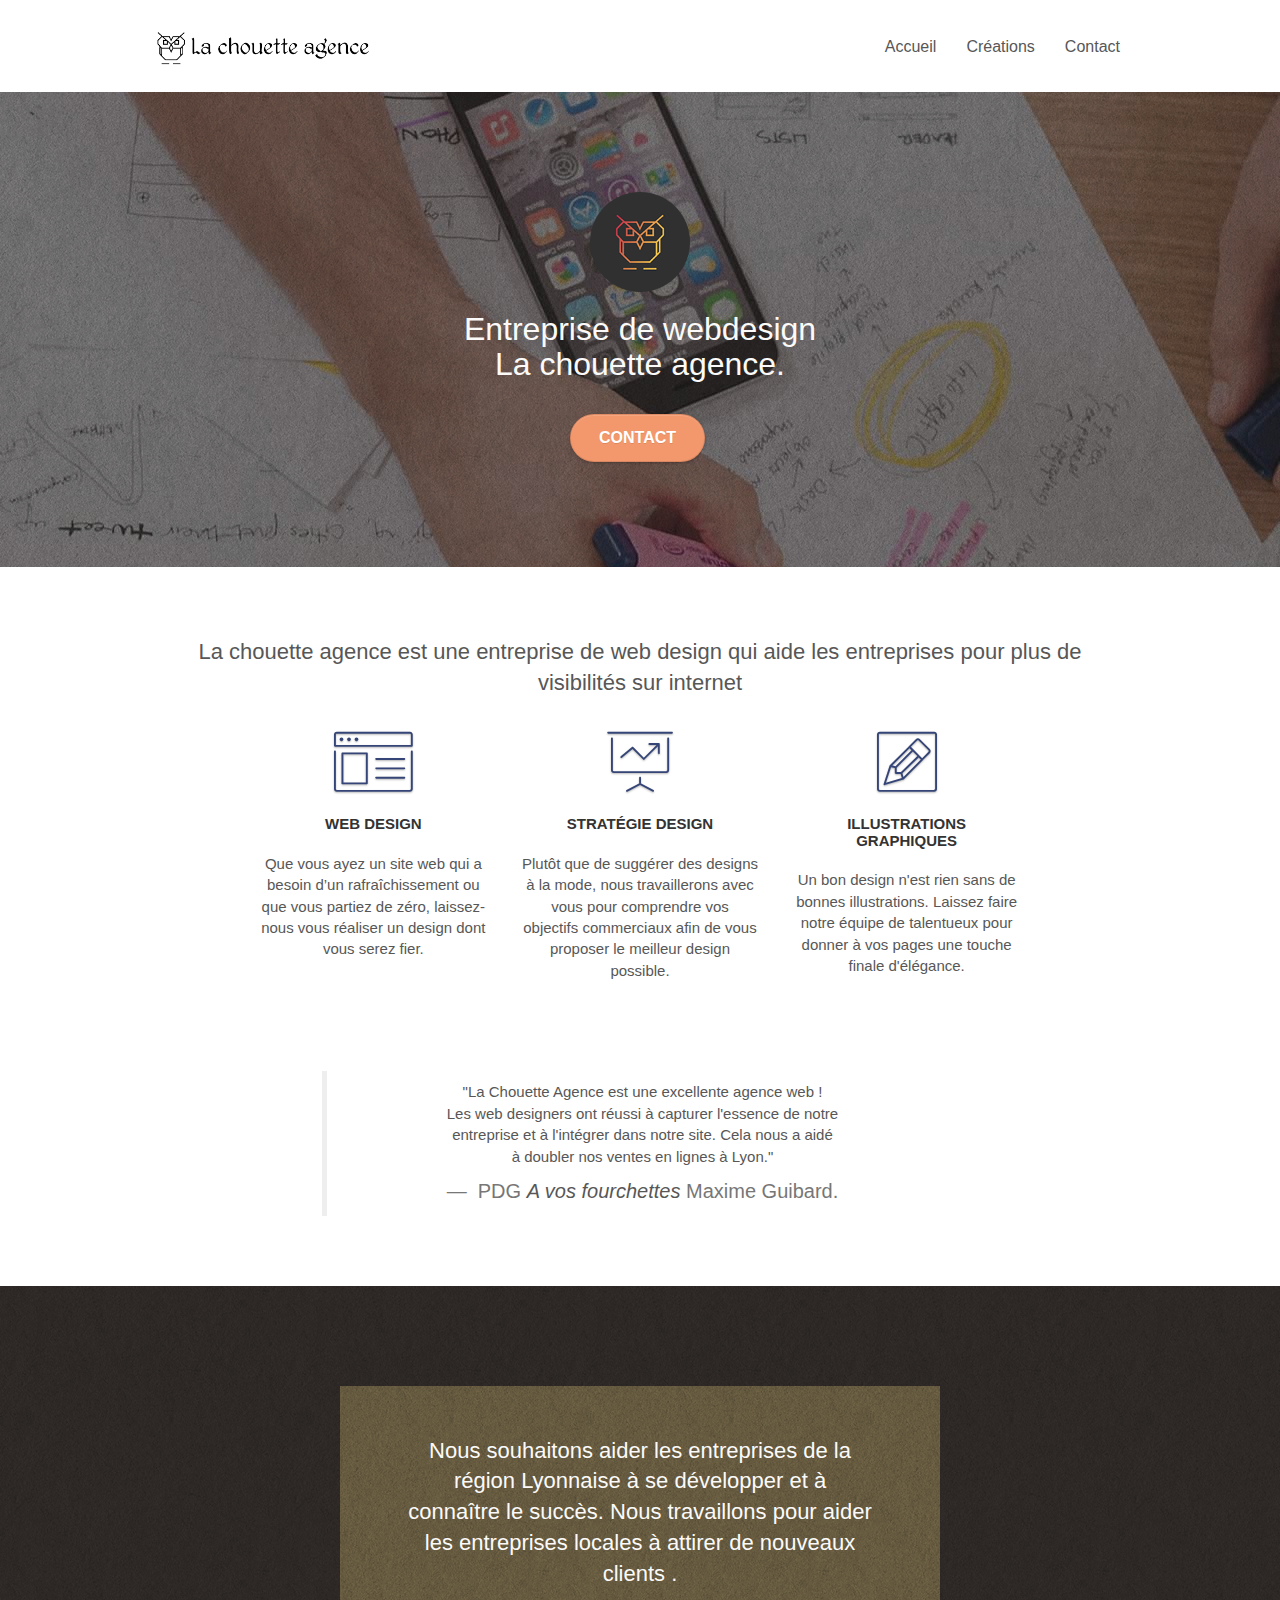
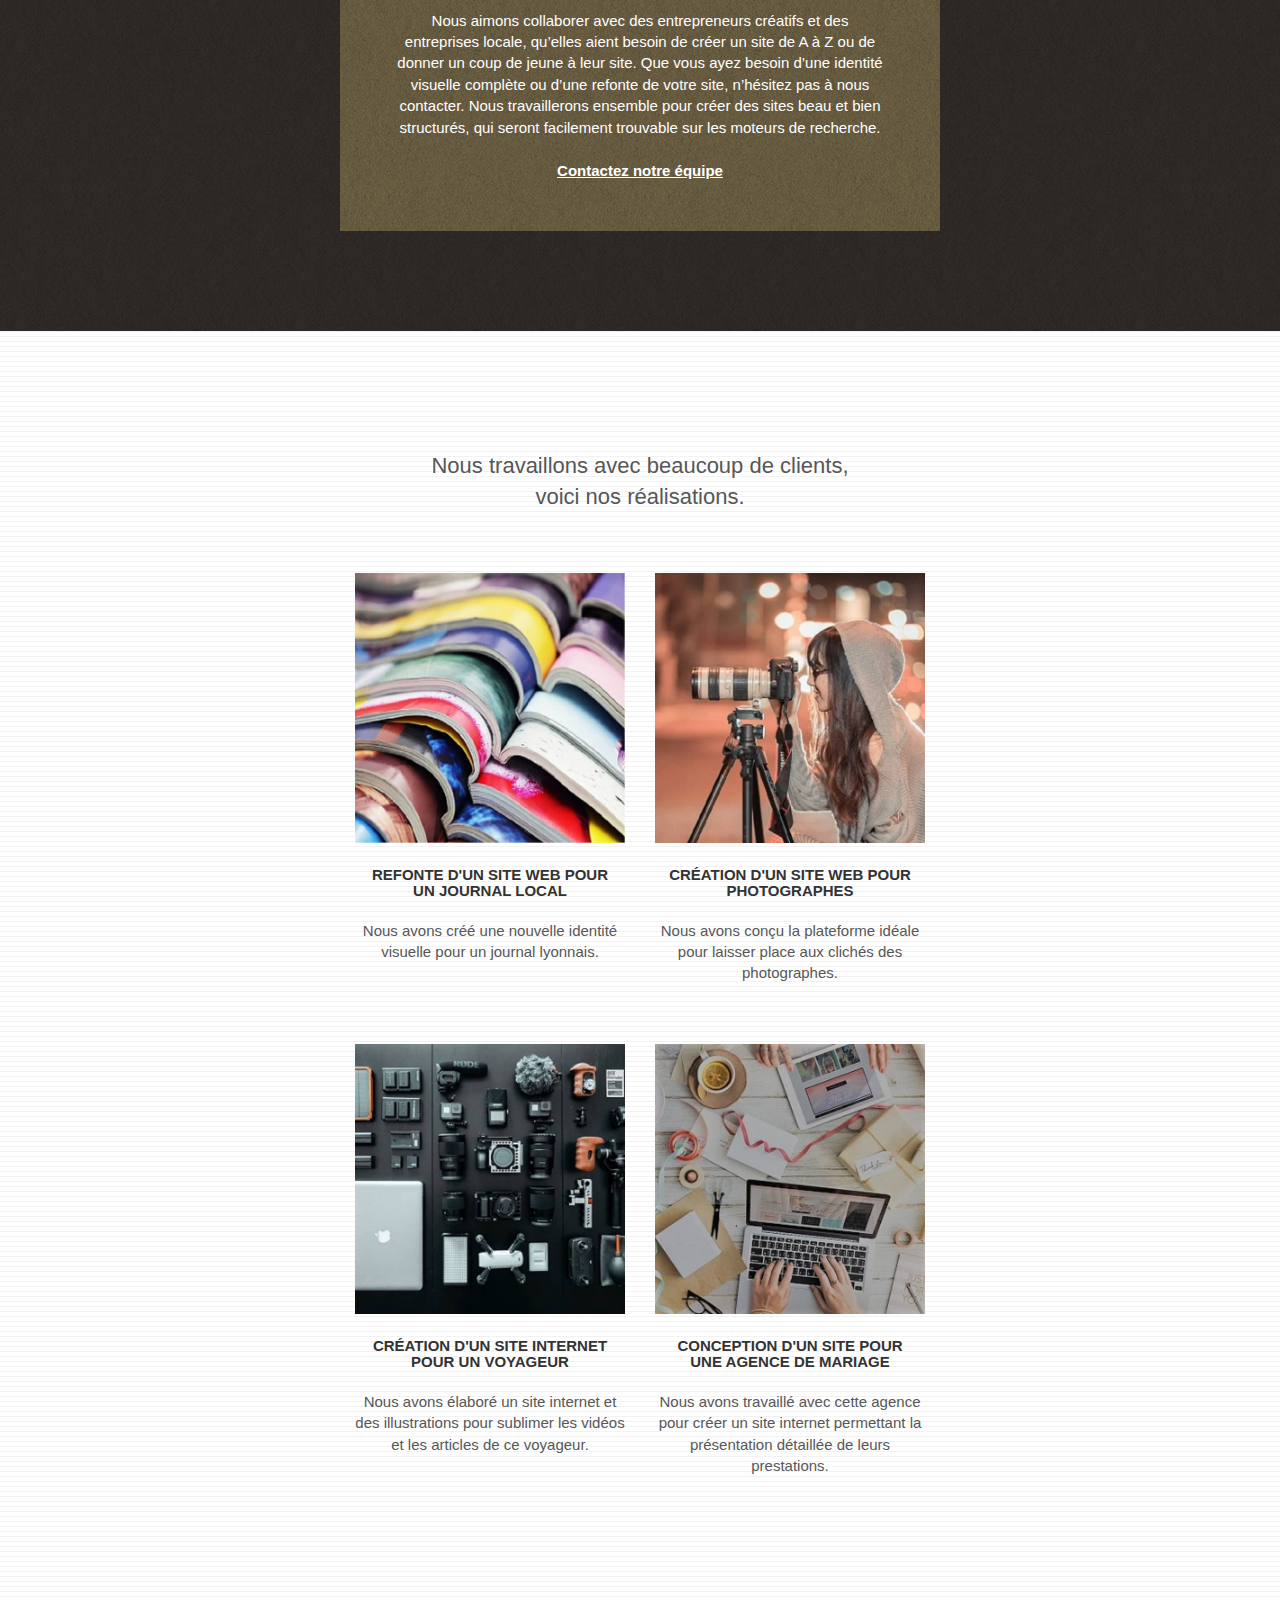
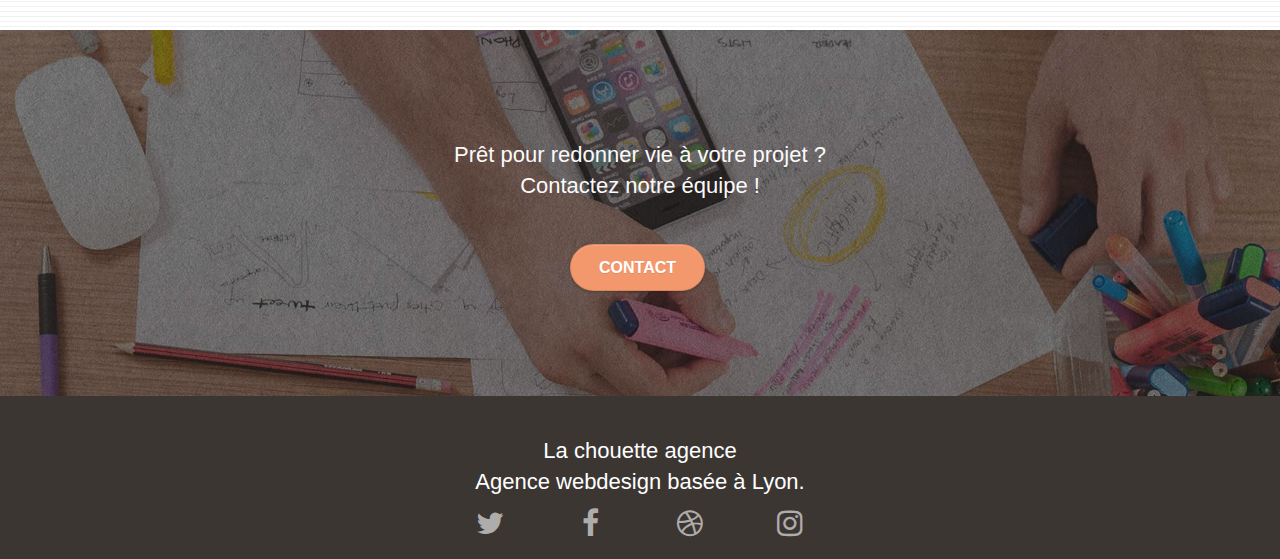
==== index.html @ 61e741a3 "mise en ligne" ====
<!doctype html>
<html lang="fr">
<head>
    <meta charset="utf-8">
    <meta name="keywords" content="entreprise webdesign lyon, webdesign lyon, graphisme site web, site internet illustartion, agence design lyon, agence design, chouette agence, chouette agence lyon, lyon illustration site internet, stratégie site internet">
    <meta name="description" content="Entreprise de webdesign la chouette agence à Lyon réalise des sites internet. l'agence web est spécialisé dans le webdesign pour créer des sites web qualitatifs">
    <meta name="viewport" content="width=device-width, initial-scale=1.0, viewport-fit=cover">
    <link rel="shortcut icon" type="image/png" href="favicon.jpg">
    
	
	<link rel="stylesheet" type="text/css" href="style.css">
	<link rel="stylesheet" type="text/css" href="./css/font-awesome.css">
	<link rel="stylesheet" type="text/css" href="./css/et-line.css">
	
    <title>La chouette agence webdesign à lyon</title>
 
</head>

<body>
<!-- Principal conteneur -->
<div class="page-container">
    
<!-- bloc-0 -->
<header class="bloc bgc-white l-bloc " id="bloc-0">
	<div class="container bloc-sm">

		<nav class="navbar row">
			<div class="navbar-header">
				<a class="navbar-brand" href="index.html"><img src="img/la-chouette-agence.png" alt="logo entreprise web design agence la chouette de Lyon" height="40" /></a>	  
			</div>

			<div role="navigation" class="collapse navbar-collapse navbar-1 special-dropdown-nav">
				<ul class="site-navigation nav navbar-nav">
					<li>
						<a href="index.html">Accueil</a>
					</li>
					<li>
						<a href="page1.html">Créations</a>
					</li>
					<li>
						<a href="page2.html">Contact</a>
					</li>
				</ul>
			</div>
		</nav>
	</div>
</header>
<!-- bloc-0 END -->

<!-- bloc-1-presentation -->
<section class="bloc bgc-dark-slate-blue bg-banniere d-bloc bg-t-edge bloc-bg-texture texture-paper b-parallax" id="bloc-1-hero">
	<div class="container bloc-lg">
		<div class="row tight-width-whitespace">
			<div class="col-sm-12">
				<img src="img/logo.png" class="center-block image-resize-mode" width="100" alt="logo de La chouette agence de webdesign à lyon" />
				<h1 class="text-center hero-bloc-text tc-white">
					Entreprise de webdesign<br />
					La chouette agence.
				</h1>
				<div class="text-center">
					<a href="page2.html" class="btn btn-lg btn-clean btn-rd cta-hero btn-atomic-tangerine" id="cta-hero">Contact</a>
				</div>
			</div>
		</div>
	</div>
</section>
<!-- bloc-1-presentation END -->

<!-- bloc-2-services -->
<article class="bloc bgc-white l-bloc" id="bloc-2-services">
	<div class="container bloc-md">
		<div class="row">
			<div class="col-sm-12 text-center">
				<h2>La chouette agence est une entreprise de web design qui aide les entreprises pour plus de visibilités sur internet</h2>
			</div>
		</div>
		<div class="row voffset-lg med-width-whitespace">
			<div class="col-sm-4">
				<div class="text-center">
					<span class="et-icon-browser sm-shadow icon-dark-slate-blue icons icon-lg"></span>
				</div>
				<h3 class="mg-md text-center">
					Web design
				</h3>
				<p class="text-center taille_p">
					Que vous ayez un <strong>site web</strong> qui a besoin d&rsquo;un rafraîchissement ou que vous partiez de zéro, laissez-nous vous réaliser un <strong>design</strong> dont vous serez fier.
				</p>
			</div>
			<div class="col-sm-4">
				<div class="text-center">
					<span class="et-icon-presentation sm-shadow icon-dark-slate-blue icons icon-lg"></span>
				</div>
				<h3 class="mg-md text-center">
					Stratégie design
				</h3>
				<p class="text-center taille_p">
					Plutôt que de suggérer des designs à la mode, nous travaillerons avec vous pour comprendre vos <strong>objectifs commerciaux</strong> afin de vous proposer le meilleur <strong>design</strong> possible.<br>
				</p>
			</div>
			<div class="col-sm-4">
				<div class="text-center">
					<span class="et-icon-edit sm-shadow icon-dark-slate-blue icons icon-lg"></span>
				</div>
				<h3 class="mg-md text-center">
					Illustrations graphiques
				</h3>
				<p class="text-center taille_p">
					Un bon design n'est rien sans de bonnes <strong>illustrations</strong>. Laissez faire notre équipe de <strong>talentueux</strong> pour donner à vos pages une touche finale d'élégance.
				</p>
			</div>
		</div>
		<div class="row voffset-lg voffset">
			<div class="col-xs-12 col-md-8 col-md-offset-2 text-center">
				<blockquote>
					<p class="taille_p">"La Chouette Agence est une excellente agence web !<br />
						Les web designers ont réussi à capturer l'essence de notre<br />
						entreprise et à l'intégrer dans notre site. Cela nous a aidé<br />
						à doubler nos ventes en lignes à Lyon."
					</p>
					<footer>
						PDG <cite><a href="https://leneuviemeart.com/fr/ " target="_blank" class="btn_rea">A vos fourchettes</a></cite> Maxime Guibard.
					</footer>
				</blockquote>
			</div>
		</div>
	</div>
</article>
<!-- bloc-2-services END -->

<!-- bloc-3-what-i-do -->
<article class="bloc tc-white bgc-atomic-tangerine bg-presentation d-bloc bloc-bg-texture texture-paper b-parallax" id="bloc-3-what-i-do">
	<div class="container bloc-lg">
		<div class="row tight-width-whitespace black-background">
			<div class="col-sm-12">
				<h2 class="mg-md text-center tc-white">
					Nous souhaitons aider les <strong>entreprises de la région Lyonnaise</strong> à se développer et à connaître le succès. Nous travaillons pour aider les entreprises locales à attirer de nouveaux clients .
				</h2>
				<p class="text-center white taille_p">
					Nous aimons collaborer avec des entrepreneurs créatifs et des <strong>entreprises locale</strong>, qu’elles aient besoin de créer un site de A à Z ou de donner un coup de jeune à leur site. Que vous ayez besoin d’une identité visuelle complète ou d’une refonte de votre site, n’hésitez pas à nous contacter. Nous travaillerons ensemble pour créer des sites beau et bien structurés, qui seront facilement trouvable sur les moteurs de recherche. <br><br>
					<a class="ltc-white bold-link" href="page2.html">Contactez notre équipe</a>
				</p>
			</div>
		</div>
	</div>
</article>
<!-- bloc-3-what-i-do END -->

<!-- bloc-4-portfolio -->
<article class="bloc bgc-white bg-lines-h2-bg bg-repeat l-bloc" id="bloc-4-portfolio">
	<div class="container bloc-lg">
		<div class="row">
			<div class="col-sm-12 text-center">
				<h2>
					Nous travaillons avec beaucoup de clients,<br />
					voici nos réalisations.
				</h2>
			</div>
		</div>
		<div class="row tight-width-whitespace portfolio-row">
			<div class="col-sm-6">
				<a href="https://www.lyonmag.com" alt="lien vers le site internet lyonmag une de nos réalisations" target="_blank">
					<img src="img/1.jpg" alt="illustration Refonte du design site web pour un journal local de lyon" class="img-responsive portfolio-thumb" />
				</a>
				<h3 class="mg-md text-center">
					Refonte d'un site web pour un journal local
				</h3>
				<p class="text-center taille_p">
					Nous avons créé une nouvelle identité visuelle pour un journal lyonnais.
				</p>
			</div>
			<div class="col-sm-6">
				<a href="https://www.poltred.fr/agence-photographes-lyon" alt="lien vers le site internet poltred une de nos réalisations" target="_blank">
					<img src="img/2.jpg" alt="illustration de la Création d'un site web pour photographes de lyon" class="img-responsive portfolio-thumb" />
				</a>
				<h3 class="mg-md text-center">
					Création d'un site web pour photographes
				</h3>
				<p class="text-center taille_p">
					Nous avons conçu la plateforme idéale pour laisser place aux clichés des photographes.
				</p>
			</div>
		</div>
		<div class="row tight-width-whitespace portfolio-row">
			<div class="col-sm-6">
				<a href="https://www.leslovetrotteurs.com/category/voyage/france/" alt="lien vers le site internet leslovetrotteurs une de nos réalisations" target="_blank">
					<img src="img/3.jpg" alt="illustration création d'un site web pour voyageur de lyon" class="img-responsive portfolio-thumb" />
				</a>
				
				<h3 class="mg-md text-center">
					Création d'un site internet pour un voyageur
				</h3>
				<p class="text-center taille_p">
					Nous avons élaboré un site internet et des illustrations pour sublimer les vidéos et les articles de ce voyageur.
				</p>
			</div>
			<div class="col-sm-6">
				<a href="https://www.monjolijour.com" alt="lien vers le site internet monjolijour une de nos réalisations" target="_blank">
					<img src="img/4.jpg" alt="illustration de graphisme d'un site web pour une agence de mariage de lyon" class="img-responsive portfolio-thumb" />
				</a>
				<h3 class="mg-md text-center">
					Conception d'un site pour une agence de mariage
				</h3>
				<p class="text-center taille_p">
					Nous avons travaillé avec cette agence pour créer un site internet permettant la présentation détaillée de leurs prestations.
				</p>
			</div>
		</div>
	</div>
</article>
<!-- bloc-4-portfolio END -->

<!-- bloc-5-cta -->
<aside class="bloc bgc-dark-slate-blue bg-banniere d-bloc bloc-bg-texture texture-paper" id="bloc-5-cta">
	<div class="container bloc-lg">
		<div class="row">
			<div class="col-sm-12 text-center">
				<h2 class="mg-md text-center tc-white">
				Prêt pour redonner vie à votre projet ?<br>Contactez notre équipe !
				</h2>
			</div>
			<div class="col-sm-12 text-center">
				<a href="page2.html" class="btn btn-atomic-tangerine btn-clean btn-rd btn-lg cta-hero">Contact</a>
			</div>
		</div>
	</div>
</aside>
<!-- bloc-5-cta END -->

<!-- Footer - bloc-8 -->
<footer class="bloc bgc-atomic-tangerine d-bloc" id="bloc-8">
	<div class="container bloc-sm">
		<div class="row">
			<div class="col-sm-12">
				<h2 class="text-center white">
					La chouette agence<br />
					Agence webdesign basée à Lyon.
				</h2>
				<div class="row row-no-gutters social">
					<div class="col-sm-3">
						<div class="text-center">
							<a class="social" href="index.html" title="twitter"><span class="fa fa-twitter icon-md" ></span></a>
						</div>
					</div>
					<div class="col-sm-3">
						<div class="text-center">
							<a class="social" href="index.html" title="facebook"><span class="fa fa-facebook icon-md"></span></a>
						</div>
					</div>
					<div class="col-sm-3">
						<div class="text-center">
							<a class="social" href="index.html" title="dribbble"><span class="fa fa-dribbble icon-md"></span></a>
						</div>
					</div>
					<div class="col-sm-3">
						<div class="text-center">
							<a class="social" href="index.html" title="instagram"><span class="fa fa-instagram icon-md"></span></a>
						</div>
					</div>
					
				</div>
				
			</div>
		</div>
	</div>
</footer>
<!-- Footer - bloc-8 END -->
</div>
<!-- Principal conteneur END -->

</body>

</html>
---- style.css ----
body {
    font-family: "Helvetica Neue", Helvetica, Arial, sans-serif;
    font-size: 14px;
    line-height: 1.42857143;
    color: #333;
    margin: 0;
    padding: 0;
    background: #FFF;
    overflow-x: hidden;
    -webkit-font-smoothing: antialiased;
    -moz-osx-font-smoothing: grayscale;     
}

* {
    -webkit-box-sizing: border-box;
    -moz-box-sizing: border-box;
    box-sizing: border-box
}

article, aside, details, figcaption, figure, footer, header, hgroup, main, menu, nav, section, summary {
    display: block
}

b, strong {
    font-weight: 700
}
h1 {
    margin: .67em 0;
    font-size: 2em
}
.h1, .h2, .h3, .h4, .h5, .h6, h1, h2, h3, h4, h5, h6 {
    font-family: inherit;
    font-weight: 500;
    line-height: 1.1;
    color: inherit
}
.h1, .h2, .h3, h1, h2, h3 {
    margin-top: 20px;
    margin-bottom: 10px
}
.h1, h1 {
    font-size: 36px
}

.h2, h2 {
    font-size: 32px
}

.h3, h3 {
    font-size: 28px
}

.h4, h4 {
    font-size: 18px
}

.h5, h5 {
    font-size: 14px
}

.h6, h6 {
    font-size: 12px
}

p {
    font-size:50;
    margin: 0 0 10px
}
.taille_p{
    font-size: 15px;
}

strong{
    font-weight: normal;
}

.text-center {
    text-align: center
}

ol, ul {
    margin-top: 0;
    margin-bottom: 10px
}

blockquote {
    padding: 10px 20px;
    margin: 0 0 20px;
    font-size: 25px;
    border-left: 5px solid #eee
}

blockquote .small, blockquote footer, blockquote small {
    display: block;
    font-size: 80%;
    line-height: 1.42857143;
    color: #777
}

blockquote .small:before, blockquote footer:before, blockquote small:before {
    content: '\2014 \00A0'
}

.container {
    padding-right: 15px;
    padding-left: 15px;
    margin-right: auto;
    margin-left: auto
}

.row {
    margin-right: -15px;
    margin-left: -15px
}
.row {
    margin-right: -15px;
    margin-left: -15px
}

.col-lg-1, .col-lg-10, .col-lg-11, .col-lg-12, .col-lg-2, .col-lg-3, .col-lg-4, .col-lg-5, .col-lg-6, .col-lg-7, .col-lg-8, .col-lg-9, .col-md-1, .col-md-10, .col-md-11, .col-md-12, .col-md-2, .col-md-3, .col-md-4, .col-md-5, .col-md-6, .col-md-7, .col-md-8, .col-md-9, .col-sm-1, .col-sm-10, .col-sm-11, .col-sm-12, .col-sm-2, .col-sm-3, .col-sm-4, .col-sm-5, .col-sm-6, .col-sm-7, .col-sm-8, .col-sm-9, .col-xs-1, .col-xs-10, .col-xs-11, .col-xs-12, .col-xs-2, .col-xs-3, .col-xs-4, .col-xs-5, .col-xs-6, .col-xs-7, .col-xs-8, .col-xs-9 {
    position: relative;
    min-height: 1px;
    padding-right: 15px;
    padding-left: 15px
}

.col-xs-1, .col-xs-10, .col-xs-11, .col-xs-12, .col-xs-2, .col-xs-3, .col-xs-4, .col-xs-5, .col-xs-6, .col-xs-7, .col-xs-8, .col-xs-9 {
    float: left
}

.col-xs-12 {
    width: 100%
}

.col-lg-1, .col-lg-10, .col-lg-11, .col-lg-12, .col-lg-2, .col-lg-3, .col-lg-4, .col-lg-5, .col-lg-6, .col-lg-7, .col-lg-8, .col-lg-9, .col-md-1, .col-md-10, .col-md-11, .col-md-12, .col-md-2, .col-md-3, .col-md-4, .col-md-5, .col-md-6, .col-md-7, .col-md-8, .col-md-9, .col-sm-1, .col-sm-10, .col-sm-11, .col-sm-12, .col-sm-2, .col-sm-3, .col-sm-4, .col-sm-5, .col-sm-6, .col-sm-7, .col-sm-8, .col-sm-9, .col-xs-1, .col-xs-10, .col-xs-11, .col-xs-12, .col-xs-2, .col-xs-3, .col-xs-4, .col-xs-5, .col-xs-6, .col-xs-7, .col-xs-8, .col-xs-9 {
    position: relative;
    min-height: 1px;
    padding-right: 15px;
    padding-left: 15px
}

.col-xs-1, .col-xs-10, .col-xs-11, .col-xs-12, .col-xs-2, .col-xs-3, .col-xs-4, .col-xs-5, .col-xs-6, .col-xs-7, .col-xs-8, .col-xs-9 {
    float: left
}

.col-xs-12 {
    width: 100%
}

a {
    color: #337ab7;
    text-decoration: none;
    background-color: transparent
}

a,
button {
    transition: all .3s ease-in-out;
    outline: none!important;
}

a:focus, a:hover {
    color: #23527c;
    text-decoration: underline
}

a:hover {
    text-decoration: none;
    cursor: pointer;
}

a:active, a:hover {
    outline: 0
}

:after, :before {
    -webkit-box-sizing: border-box;
    -moz-box-sizing: border-box;
    box-sizing: border-box
}

.btn {
    display: inline-block;
    padding: 6px 12px;
    margin-bottom: 0;
    font-size: 14px;
    font-weight: 400;
    line-height: 1.42857143;
    text-align: center;
    white-space: nowrap;
    vertical-align: middle;
    -ms-touch-action: manipulation;
    touch-action: manipulation;
    cursor: pointer;
    -webkit-user-select: none;
    -moz-user-select: none;
    -ms-user-select: none;
    user-select: none;
    background-image: none;
    border: 1px solid transparent;
    border-radius: 4px
}

.btn-group-lg>.btn, .btn-lg {
    padding: 10px 16px;
    font-size: 18px;
    line-height: 1.3333333;
    border-radius: 6px
}

.btn-group-vertical>.btn-group:after, .btn-group-vertical>.btn-group:before, .btn-toolbar:after, .btn-toolbar:before, .clearfix:after, .clearfix:before, .container-fluid:after, .container-fluid:before, .container:after, .container:before, .dl-horizontal dd:after, .dl-horizontal dd:before, .form-horizontal .form-group:after, .form-horizontal .form-group:before, .modal-footer:after, .modal-footer:before, .nav:after, .nav:before, .navbar-collapse:after, .navbar-collapse:before, .navbar-header:after, .navbar-header:before, .navbar:after, .navbar:before, .pager:after, .pager:before, .panel-body:after, .panel-body:before, .row:after, .row:before {
    display: table;
    content: " "
}

.btn-group-vertical>.btn-group:after, .btn-toolbar:after, .clearfix:after, .container-fluid:after, .container:after, .dl-horizontal dd:after, .form-horizontal .form-group:after, .modal-footer:after, .nav:after, .navbar-collapse:after, .navbar-header:after, .navbar:after, .pager:after, .panel-body:after, .row:after {
    clear: both
}

.btn_rea:hover{
    text-decoration: none;
    cursor: pointer;
    transition: all .3s ease-in-out;
    background: rgba(201, 195, 191, 0.9);
}

.collapse {
    display:initial;
}

.nav {
    padding-left: 0;
    margin-bottom: 0;
    list-style: none
}

.nav>li {
    position: relative;
    display: block;
    font-size: 16px;
}

.nav>li>a {
    position: relative;
    display: block;
    padding: 10px 15px
}

.nav > li a:hover,
.nav > li a:focus {
    background: transparent;
}

.navbar {
    position: relative;
    min-height: 50px;
    margin-bottom: 20px;
    border: 1px solid transparent;
    margin-bottom: 0;
    z-index: 1;
}

.navbar-nav {
    margin: 7.5px -15px
}

.navbar .nav {
    padding-top: 2px;
    margin-right: -16px;
    float: right;
    z-index: 1;
}

.navbar-nav>li>a {
    padding-top: 10px;
    padding-bottom: 10px;
    line-height: 20px
}

.navbar-collapse {
    padding-right: 15px;
    padding-left: 15px;
    overflow-x: visible;
    -webkit-overflow-scrolling: touch;
    border-top: 1px solid transparent;
    -webkit-box-shadow: inset 0 1px 0 rgba(255, 255, 255, .1);
    box-shadow: inset 0 1px 0 rgba(255, 255, 255, .1)
}

.navbar-brand {
    float: left;
    height: 50px;
    padding: 15px 15px;
    font-size: 18px;
    line-height: 20px;
    
    padding: 3px 15px;
    font-size: 25px;
    font-weight: normal;
    font-weight: 600;
    line-height: 44px;
}

.navbar-brand:focus, .navbar-brand:hover {
    text-decoration: none
}

.navbar-brand>img {
    display: block
}

.navbar-brand img {
    max-height: 200px;
    margin: 0 5px 0 0;
    display: inline;
}

.navbar-brand img[src$=png] {
    min-width: 100px;
}

.nav-center .navbar-brand img {
    margin: 0;
}

.navbar-nav .open .dropdown-menu > li > a {
    text-align: inherit;
}

.navbar-toggle {
    margin: 10px 10px 0 0;
    border: 0px;
}

.navbar-toggle:hover {
    background: transparent!important;
}

.navbar-toggle .icon-bar {
    background-color: rgba(0, 0, 0, .5);
    width: 26px;
}

.nav-invert .navbar .nav {
    float: left;
}

.nav-invert .navbar-header,
.nav-invert .navbar-brand {
    float: right;
    position: relative;
    z-index: 2;
}

img {
    border: 0;
    vertical-align: middle
}

.carousel-inner>.item>a>img, .carousel-inner>.item>img, .img-responsive, .thumbnail a>img, .thumbnail>img {
    display: block;
    max-width: 100%;
    height: auto
}

.center-block {
    display: block;
    margin-right: auto;
    margin-left: auto
}

.bloc {
    width: 100%;
    clear: both;
    background: 50% 50% no-repeat;
    padding: 0 50px;
    -webkit-background-size: cover;
    -moz-background-size: cover;
    -o-background-size: cover;
    background-size: cover;
    position: relative;
}

.bloc .container {
    padding-left: 0;
    padding-right: 0;
}

.bloc-lg {
    padding: 100px 50px;
}

.bloc-md {
    padding: 50px;
}

.bloc-sm {
    padding: 20px 50px;
}

.bg-center,
.bg-l-edge,
.bg-r-edge,
.bg-t-edge,
.bg-b-edge,
.bg-tl-edge,
.bg-bl-edge,
.bg-tr-edge,
.bg-br-edge,
.bg-repeat {
    -webkit-background-size: auto!important;
    -moz-background-size: auto!important;
    -o-background-size: auto!important;
    background-size: auto!important;
}

.bg-repeat {
    background: repeat;
}

.bg-t-edge {
    background: top no-repeat;
}

.bloc-bg-texture::before {
    content: "";
    background-size: 2px 2px;
    position: absolute;
    top: 0;
    bottom: 0;
    left: 0;
    right: 0;
}

.texture-paper::before {
    background: url("img/texture-paper.png");
    background-size: 280px 280px;
}

.b-parallax {
    background-attachment: fixed;
}

.d-bloc {
    color: rgba(255, 255, 255, .7);
}

.d-bloc button:hover {
    color: rgba(255, 255, 255, .9);
}

.d-bloc .icon-round,
.d-bloc .icon-square,
.d-bloc .icon-rounded,
.d-bloc .icon-semi-rounded-a,
.d-bloc .icon-semi-rounded-b {
    border-color: rgba(255, 255, 255, .9);
}

.d-bloc .divider-h span {
    border-color: rgba(255, 255, 255, .2);
}

.d-bloc .a-btn,
.d-bloc .navbar a,
.d-bloc .navbar-brand,
.d-bloc a .icon-sm,
.d-bloc a .icon-md,
.d-bloc a .icon-lg,
.d-bloc a .icon-xl,
.d-bloc h1 a,
.d-bloc h2 a,
.d-bloc h3 a,
.d-bloc h4 a,
.d-bloc h5 a,
.d-bloc h6 a,
.d-bloc p a {
    color: rgba(255, 255, 255, .6);
}

.d-bloc .a-btn:hover,
.d-bloc .navbar a:hover,
.d-bloc .navbar-brand:hover,
.d-bloc a:hover .icon-sm,
.d-bloc a:hover .icon-md,
.d-bloc a:hover .icon-lg,
.d-bloc a:hover .icon-xl,
.d-bloc h1 a:hover,
.d-bloc h2 a:hover,
.d-bloc h3 a:hover,
.d-bloc h4 a:hover,
.d-bloc h5 a:hover,
.d-bloc h6 a:hover,
.d-bloc p a:hover {
    color: rgba(255, 255, 255, 1);
}

.d-bloc .navbar-toggle .icon-bar {
    background: rgba(255, 255, 255, 1);
}

.d-bloc .btn-wire,
.d-bloc .btn-wire:hover {
    color: rgba(255, 255, 255, 1);
    border-color: rgba(255, 255, 255, 1);
}

.d-bloc .panel {
    color: rgba(0, 0, 0, .5);
}

.d-bloc .panel button:hover {
    color: rgba(0, 0, 0, .7);
}

.d-bloc .panel icon {
    border-color: rgba(0, 0, 0, .7);
}

.d-bloc .panel .divider-h span {
    border-color: rgba(0, 0, 0, .1);
}

.d-bloc .panel .a-btn {
    color: rgba(0, 0, 0, .6);
}

.d-bloc .panel .a-btn:hover {
    color: rgba(0, 0, 0, 1);
}

.d-bloc .panel .btn-wire,
.d-bloc .panel .btn-wire:hover {
    color: rgba(0, 0, 0, .7);
    border-color: rgba(0, 0, 0, .3);
}

.d-bloc .panel,
.l-bloc {
    color: rgba(0, 0, 0, .5);
}

.d-bloc .panel button:hover,
.l-bloc button:hover {
    color: rgba(0, 0, 0, .7);
}

.l-bloc .icon-round,
.l-bloc .icon-square,
.l-bloc .icon-rounded,
.l-bloc .icon-semi-rounded-a,
.l-bloc .icon-semi-rounded-b {
    border-color: rgba(0, 0, 0, .7);
}

.d-bloc .panel .divider-h span,
.l-bloc .divider-h span {
    border-color: rgba(0, 0, 0, .1);
}

.d-bloc .panel .a-btn,
.l-bloc .a-btn,
.l-bloc .navbar a,
.l-bloc .navbar-brand,
.l-bloc a .icon-sm,
.l-bloc a .icon-md,
.l-bloc a .icon-lg,
.l-bloc a .icon-xl,
.l-bloc h1 a,
.l-bloc h2 a,
.l-bloc h3 a,
.l-bloc h4 a,
.l-bloc h5 a,
.l-bloc h6 a,
.l-bloc p a {
    color: rgba(0, 0, 0, .6);
}

.d-bloc .panel .a-btn:hover,
.l-bloc .a-btn:hover,
.l-bloc .navbar a:hover,
.l-bloc .navbar-brand:hover,
.l-bloc a:hover .icon-sm,
.l-bloc a:hover .icon-md,
.l-bloc a:hover .icon-lg,
.l-bloc a:hover .icon-xl,
.l-bloc h1 a:hover,
.l-bloc h2 a:hover,
.l-bloc h3 a:hover,
.l-bloc h4 a:hover,
.l-bloc h5 a:hover,
.l-bloc h6 a:hover,
.l-bloc p a:hover {
    color: rgba(0, 0, 0, 1);
}

.l-bloc .navbar-toggle .icon-bar {
    color: rgba(0, 0, 0, .6);
}

.d-bloc .panel .btn-wire,
.d-bloc .panel .btn-wire:hover,
.l-bloc .btn-wire,
.l-bloc .btn-wire:hover {
    color: rgba(0, 0, 0, .7);
    border-color: rgba(0, 0, 0, .3);
}

.voffset {
    margin-top: 30px;
}

.voffset-lg {
    margin-top: 80px;
}

.row-no-gutters {
    margin-right: 0;
    margin-left: 0;
}

.row.row-no-gutters > [class^="col-"],
.row.row-no-gutters > [class*=" col-"] {
    padding-right: 0;
    padding-left: 0;
}

#bloc-1-hero h1 {
    font-size: 32px;
}



@media (min-width: 768px) {
    .site-navigation {
        position: absolute;
        top: 50%;
        right: 20px;
        transform: translate(0, -50%);
       
    }
    .nav > li .dropdown-menu a,
    .nav > li .dropdown-menu a:hover {
        color: #484848;
    }
    .nav-invert .site-navigation {
        left: 0;
        right: 0;
    }
    .nav-center {
        text-align: center;
    }
    .nav-center .navbar-header {
        width: 100%;
    }
    .nav-center .navbar-header,
    .nav-center .navbar-brand,
    .nav-center .nav > li {
        float: none;
        display: inline-block;
    }
    .nav-center .site-navigation {
        position: relative;
        width: 100%;
        right: 0;
        margin-right: 0px;
        margin-top: 20px;
    }
    .nav-center.mini-nav .navbar-toggle {
        float: none;
        margin: 10px auto 0;
    }
}

.nav > li > .dropdown a {
    background: none!important;
    display: block;
    padding: 14px 15px;
}

nav .caret {
    margin: 0 5px;
}

.dropdown-menu .dropdown-menu {
    top: -8px;
    left: 100%;
}

.dropdown-menu .dropmenu-flow-right {
    top: 100%;
    left: 0;
    margin-left: -1px;
    border-top-left-radius: 0;
    border-top-right-radius: 0;
}

.dropdown-menu .dropdown span {
    border: 4px solid black;
    border-top-color: transparent;
    border-right-color: transparent;
    border-bottom-color: transparent;
    margin: 6px -5px 0 0!important;
    float: right;
}

.mg-md {
    margin-top: 10px;
    margin-bottom: 20px;
    margin-right: 10px;
    margin-left: 10px;
}

.mg-lg {
    margin-top: 10px;
    margin-bottom: 40px;
}

.btn {
    margin: 0 5px 5px 0;
}

.btn.pull-right {
    margin: 0 0 5px 5px;
}

.btn-d,
.btn-d:hover,
.btn-d:focus {
    color: #FFF;
    background: rgba(0, 0, 0, .3);
}

button {
    outline: none!important;
}

.btn-rd {
    border-radius: 40px;
}

.btn-clean {
    border: 1px solid rgba(0, 0, 0, .08);
    border-bottom-color: rgba(0, 0, 0, .1);
    text-shadow: 0 1px 0 rgba(0, 0, 1, .1);
    box-shadow: 0 1px 3px rgba(0, 0, 1, .25), inset 0 1px 0 0 rgba(255, 255, 255, .15);
}

.icon-md {
    font-size: 30px!important;
}

.icon-lg {
    font-size: 60px!important;
}

.sm-shadow {
    text-shadow: 0 1px 2px rgba(0, 0, 0, .3);
}

.panel-sq,
.panel-sq .panel-heading,
.panel-sq .panel-footer {
    border-radius: 0;
}

.panel-rd {
    border-radius: 30px;
}

.panel-rd .panel-heading {
    border-radius: 29px 29px 0 0;
}

.panel-rd .panel-footer {
    border-radius: 0 0 29px 29px;
}

.form-control {
    border-color: rgba(0, 0, 0, .1);
    box-shadow: none;
}

.scrollToTop {
    width: 40px;
    height: 40px;
    position: fixed;
    bottom: 20px;
    right: 20px;
    opacity: 0;
    z-index: 500;
    transition: all .3s ease-in-out;
}

.scrollToTop span {
    margin-top: 6px;
}

.showScrollTop {
    font-size: 14px;
    opacity: 1;
}

a[data-lightbox] {
    position: relative;
    display: block;
    text-align: center;
}

a[data-lightbox]:hover::before {
    content: "+";
    font-family: "HelveticaNeue-Light", "Helvetica Neue Light", "Helvetica Neue", Helvetica, Arial;
    font-size: 32px;
    width: 50px;
    height: 50px;
    margin-left: -25px;
    border-radius: 50%;
    background: rgba(0, 0, 0, .6);
    color: #FFF;
    font-weight: 100;
    z-index: 1;
    position: absolute;
    top: 50%;
    transform: translateY(-50%);
    
}

a[data-lightbox]:hover img {
    opacity: 0.6;
    -webkit-animation-fill-mode: none;
    animation-fill-mode: none;
}

#lightbox-modal {
    display: flex;
    align-items: center;
}

#lightbox-modal .modal-dialog {
    width: 90%;
    max-width: 900px;
    margin: 0 auto 0;
}

#lightbox-modal .modal-dialog img {
    max-height: 90vh;
    margin: 0 auto;
}

.lightbox-caption {
    padding: 20px;
    color: #FFF;
    background: rgba(0, 0, 0, .5);
    position: absolute;
    left: 15px;
    right: 15px;
    bottom: 5px;
}

.close-lightbox {
    color: #FFF;
    font-size: 30px;
    position: absolute;
    top: 20px;
    right: 20px;
    z-index: 20;
    background: rgba(0, 0, 0, .5);
    border: none;
    line-height: 30px;
    padding: 0 9px 5px;
    opacity: 0.3;
}

.close-lightbox:hover,
.next-lightbox:hover,
.prev-lightbox:hover {
    opacity: 1.0;
    color: #FFF;
}

.next-lightbox,
.prev-lightbox {
    font-size: 20px;
    color: rgba(255, 255, 255, .9);
    background: rgba(0, 0, 0, .5);
    transition: all .2s ease-in-out;
    position: absolute;
    top: 45%;
    z-index: 1;
    opacity: 0.4;
}

.next-lightbox {
    padding: 6px 8px 1px 13px;
    right: 25px;
}

.prev-lightbox {
    padding: 6px 13px 1px 10px;
    left: 25px;
}

.snapshot-lb .modal-body {
    padding-bottom: 45px;
}

.snapshot-lb .lightbox-caption {
    padding: 0;
    color: rgba(0, 0, 0, .5);
    background: none;
}

h1,
h2,
h3,
h4,
h5,
h6,
p,
label,
.btn,
a {
    font-family: "helvetica";
    font-weight: 400;
    color: #575757!important;
}

.container {
    max-width: 1000px;
}

.hero-bloc-text {
    font-size: 38px;
}

.hero-bloc-text-sub {
    font-size: 36px;
}

.statement-bloc-text {
    line-height: 26px;
    font-style: italic;
    font-size: 20px;
    text-align: center;
    font-weight: lighter;
    max-width: 520px;
    margin: auto auto auto auto;
}

p {
    font-size: 11px;
}

.tight-width-whitespace {
    max-width: 600px;
    margin: auto auto auto auto;
}

.h1 {
    font-size: 20px;
    font-family: "Open Sans";
}

.cta-hero {
    margin-top: 22px;
    color: #FFFFFF!important;
    text-transform: uppercase;
    padding: 12px 28px 12px 28px;
    font-size: 16px;
    font-weight: 700;
}

.social {
    max-width: 400px;
    margin: auto auto auto auto;
}

h2 {
    font-size: 22px;
    line-height: 1.4em;
}

h3 {
    font-size: 15px;
    text-transform: uppercase;
    font-weight: 700;
    color: #333333!important;
}

.med-width-whitespace {
    max-width: 800px;
    margin: auto auto auto auto;
    box-shadow: 0px 0px 0px #000000;
}

h1 {
    color: #333333!important;
}

h4 {
    color: #333333!important;
}

.icons {
    margin-bottom: 14px;
    margin-top: 24px;
}

.white {
    color: #FFFFFF!important;
}

.portfolio-thumb {
    margin-bottom: 24px;
}

.portfolio-row {
    margin-bottom: 44px;
    margin-top: 50px;
}

.avatar {
    box-shadow: 0px 4px 9px rgba(0, 0, 0, 0.3);
}

.black-background {
    background-color: rgba(165, 147, 99, 0.7);
    padding: 40px 40px 40px 40px;
}

.bold-link {
    font-weight: 900;
    text-decoration: underline!important;
}

.bgc-white {
    background-color: #FFFFFF;
}

.bgc-dark-slate-blue {
    background-color: #364577;
}

.bgc-atomic-tangerine {
    background-color: #3c3633;
}

.tc-white {
    color: #FBFAF9 !important;
}

.btn-atomic-tangerine {
    background: #F3976C;
    color: #FFFFFF!important;
}

.btn-atomic-tangerine:hover {
    background: #c27956!important;
    color: #FFFFFF!important;
}

.ltc-white {
    color: #FFFFFF!important;
}

.ltc-white:hover {
    color: #cccccc!important;
}

.ltc-atomic-tangerine {
    color: #F3976C!important;
}

.ltc-atomic-tangerine:hover {
    color: #c27956!important;
}

.icon-dark-slate-blue {
    color: #364577!important;
    border-color: #364577!important;
}

.bg-dots-bg {
    background-image: url("img/dots-bg.png");
}

.bg-lines-h2-bg {
    background-image: url("img/lines-h2-bg.png");
}

.bg-banniere {
    background-image: url("img/la-chouette-agence-banniere.jpg");
}

.bg-presentation {
    background-image: url("img/image-de-presentation.jpg");
}

@media (max-width: 1024px) {
    .bloc {
        padding-left: 20px;
        padding-right: 20px;
    }
    .bloc.full-width-bloc,
    .bloc-tile-2.full-width-bloc .container,
    .bloc-tile-3.full-width-bloc .container,
    .bloc-tile-4.full-width-bloc .container {
        padding-left: 0;
        padding-right: 0;
    }
}

@media (max-width: 992px) and (min-width: 768px) {
    .navbar .nav {
        max-width: 80%
    }
    .nav-center.navbar .nav {
        max-width: 100%
    }
}

@media only screen and (min-width: 768px) and (max-width: 1024px) and (orientation: landscape) {
    .b-parallax {
        background-attachment: scroll;
    }
}

@media only screen and (min-width: 1024px) and (max-width: 1366px) and (-webkit-min-device-pixel-ratio: 1.5) {
    .b-parallax {
        background-attachment: scroll;
    }
}

@media (max-width: 991px) {
    .container {
        width: 100%;
    }
    .b-parallax {
        background-attachment: scroll;
    }
    .page-container,
    #hero-bloc {
        overflow-x: hidden;
        position: relative;
    }
    .bloc {
        padding-left: 10px;
        padding-right: 10px;
        margin-right: 30px;
    }
    .bloc-group,
    .bloc-group .bloc {
        display: block;
        width: 100%;
    }
    .bloc-fill-screen .fill-bloc-top-edge,
    .bloc-fill-screen .fill-bloc-bottom-edge {
        padding: 0 20px;
        padding-left: 20px;
        padding-right: 20px;
    }
}

@media (max-width: 767px) {
    .page-container {
        overflow-x: hidden;
        position: relative;
    }
    h1,
    h2,
    h3,
    h4,
    h5,
    h6,
    p,
    #disqus_thread {
        padding-left: 10px!important;
        padding-right: 10px!important;
    }
    .b-parallax {
        background-attachment: scroll;
    }
    .navbar .nav {
        padding-top: 0;
        border-top: 1px solid rgba(0, 0, 0, .2);
        float: none!important;
    }
    .navbar.row {
        margin-left: 0;
        margin-right: 0;
    }
    .site-navigation {
        position: inherit;
        transform: none;
        
    }
    .nav > li {
        margin-top: 0;
        border-bottom: 1px solid rgba(0, 0, 0, .1);
        background: rgba(0, 0, 0, .05);
        text-align: left;
        padding-left: 15px;
        width: 100%;
    }
    .nav > li:hover {
        background: rgba(0, 0, 0, .08);
    }
    .dropdown .dropdown a .caret {
        float: none;
        margin: 5px 0 0 10px!important;
        border: 4px solid black;
        border-bottom-color: transparent;
        border-right-color: transparent;
        border-left-color: transparent;
    }
    #hero-bloc .navbar .nav {
        background: rgba(0, 0, 0, .8);
    }
    #hero-bloc .navbar .nav a {
        color: rgba(255, 255, 255, .6);
    }
    .hero {
        padding: 50px 0;
    }
    .hero-nav {
        left: -1px;
        right: -1px;
    }
    .navbar-collapse {
        padding: 0;
        overflow-x: hidden;
        -webkit-box-shadow: none;
        box-shadow: none;
    }
    .navbar-brand img {
        max-height: 40px;
        width: auto;
    }
    .nav-invert .navbar-header {
        float: none;
        width: 100%;
    }
    .nav-invert .navbar-toggle {
        float: left;
        margin-left: 10px;
    }
    .bloc {
        padding-left: 0;
        padding-right: 0;
    }
    .bloc-xxl,
    .bloc-xl,
    .bloc-lg {
        padding: 40px 0;
    }
    .bloc-sm,
    .bloc-md {
        padding-left: 0;
        padding-right: 0;
    }
    .bloc-tile-2 .container,
    .bloc-tile-3 .container,
    .bloc-tile-4 .container,
    .bloc-fill-screen .fill-bloc-top-edge,
    .bloc-fill-screen .fill-bloc-bottom-edge {
        padding-left: 0;
        padding-right: 0;
    }
    .a-block {
        padding: 0 10px;
    }
    .btn-dwn {
        display: none;
    }
    .voffset {
        margin-top: 5px;
    }
    .voffset-md {
        margin-top: 20px;
    }
    .voffset-lg {
        margin-top: 30px;
    }
    form {
        padding: 5px;
    }
    .close-lightbox {
        display: inline-block;
    }
    .blocsapp-device-iphone5 {
        background-size: 216px 425px;
        padding-top: 60px;
        width: 216px;
        height: 425px;
    }
    .blocsapp-device-iphone5 img {
        width: 180px;
        height: 320px;
    }
}

@media (max-width: 400px) {
    .bloc {
        padding-left: 0;
        padding-right: 0;
    }
}

@media (max-width: 767px) {
    .bloc-mob-center-text {
        text-align: center;
    }
}



@media (min-width: 768px) {
    .container {
        width: 750px
    }
}

@media (min-width: 992px) {
    .container {
        width: 970px
    }
}

@media (min-width: 768px) {
    .container {
        width: 750px
    }
}

@media (min-width: 992px) {
    .container {
        width: 970px
    }
}

@media (min-width: 768px) {
    .col-sm-1, .col-sm-10, .col-sm-11, .col-sm-12, .col-sm-2, .col-sm-3, .col-sm-4, .col-sm-5, .col-sm-6, .col-sm-7, .col-sm-8, .col-sm-9 {
        float: left
    }

    .col-sm-12 {
        width: 100%
    }
    .col-sm-6 {
        width: 50%
    }

    .col-sm-5 {
        width: 41.66666667%
    }

    .col-sm-4 {
        width: 33.33333333%
    }

    .col-sm-3 {
        width: 25%
    }
}

@media (min-width: 992px) {
    .col-md-1, .col-md-10, .col-md-11, .col-md-12, .col-md-2, .col-md-3, .col-md-4, .col-md-5, .col-md-6, .col-md-7, .col-md-8, .col-md-9 {
        float: left
    }
    .col-md-8 {
        width: 66.66666667%
    }
    .col-md-offset-2 {
        margin-left: 16.66666667%
    }
}

@media (min-width: 768px) {
    .navbar {
        border-radius: 4px
    }
}

@media (min-width: 768px) {
    .navbar-header {
        float: left
    }
}

@media (min-width: 768px) {
    .navbar-collapse {
        width: auto;
        border-top: 0;
        -webkit-box-shadow: none;
        box-shadow: none
    }

    .navbar-collapse.collapse {
        display: block !important;
        height: auto !important;
        padding-bottom: 0;
        overflow: visible !important
    }
}
@media (min-width: 768px) {
    .navbar-nav {
        float: left;
        margin: 0
    }

    .navbar-nav>li {
        float: left
    }

    .navbar-nav>li>a {
        padding-top: 15px;
        padding-bottom: 15px
    }
}
---- css/et-line.css ----
@font-face{font-family:et-line;src:url(../fonts/et-line.eot);src:url(../fonts/et-line.eot?#iefix) format('embedded-opentype'),url(../fonts/et-line.woff) format('woff'),url(../fonts/et-line.ttf) format('truetype'),url(../fonts/et-line.svg#et-line) format('svg');font-weight:400;font-style:normal}.et-icon-adjustments,.et-icon-alarmclock,.et-icon-anchor,.et-icon-aperture,.et-icon-attachment,.et-icon-bargraph,.et-icon-basket,.et-icon-beaker,.et-icon-bike,.et-icon-book-open,.et-icon-briefcase,.et-icon-browser,.et-icon-calendar,.et-icon-camera,.et-icon-caution,.et-icon-chat,.et-icon-circle-compass,.et-icon-clipboard,.et-icon-clock,.et-icon-cloud,.et-icon-compass,.et-icon-desktop,.et-icon-dial,.et-icon-document,.et-icon-documents,.et-icon-download,.et-icon-dribbble,.et-icon-edit,.et-icon-envelope,.et-icon-expand,.et-icon-facebook,.et-icon-flag,.et-icon-focus,.et-icon-gears,.et-icon-genius,.et-icon-gift,.et-icon-global,.et-icon-globe,.et-icon-googleplus,.et-icon-grid,.et-icon-happy,.et-icon-hazardous,.et-icon-heart,.et-icon-hotairballoon,.et-icon-hourglass,.et-icon-key,.et-icon-laptop,.et-icon-layers,.et-icon-lifesaver,.et-icon-lightbulb,.et-icon-linegraph,.et-icon-linkedin,.et-icon-lock,.et-icon-magnifying-glass,.et-icon-map,.et-icon-map-pin,.et-icon-megaphone,.et-icon-mic,.et-icon-mobile,.et-icon-newspaper,.et-icon-notebook,.et-icon-paintbrush,.et-icon-paperclip,.et-icon-pencil,.et-icon-phone,.et-icon-picture,.et-icon-pictures,.et-icon-piechart,.et-icon-presentation,.et-icon-pricetags,.et-icon-printer,.et-icon-profile-female,.et-icon-profile-male,.et-icon-puzzle,.et-icon-quote,.et-icon-recycle,.et-icon-refresh,.et-icon-ribbon,.et-icon-rss,.et-icon-sad,.et-icon-scissors,.et-icon-scope,.et-icon-search,.et-icon-shield,.et-icon-speedometer,.et-icon-strategy,.et-icon-streetsign,.et-icon-tablet,.et-icon-target,.et-icon-telescope,.et-icon-toolbox,.et-icon-tools,.et-icon-tools-2,.et-icon-trophy,.et-icon-tumblr,.et-icon-twitter,.et-icon-upload,.et-icon-video,.et-icon-wallet,.et-icon-wine{font-family:et-line;speak:none;font-style:normal;font-weight:400;font-variant:normal;text-transform:none;line-height:1;-webkit-font-smoothing:antialiased;-moz-osx-font-smoothing:grayscale;display:inline-block}.et-icon-mobile:before{content:"\e000"}.et-icon-laptop:before{content:"\e001"}.et-icon-desktop:before{content:"\e002"}.et-icon-tablet:before{content:"\e003"}.et-icon-phone:before{content:"\e004"}.et-icon-document:before{content:"\e005"}.et-icon-documents:before{content:"\e006"}.et-icon-search:before{content:"\e007"}.et-icon-clipboard:before{content:"\e008"}.et-icon-newspaper:before{content:"\e009"}.et-icon-notebook:before{content:"\e00a"}.et-icon-book-open:before{content:"\e00b"}.et-icon-browser:before{content:"\e00c"}.et-icon-calendar:before{content:"\e00d"}.et-icon-presentation:before{content:"\e00e"}.et-icon-picture:before{content:"\e00f"}.et-icon-pictures:before{content:"\e010"}.et-icon-video:before{content:"\e011"}.et-icon-camera:before{content:"\e012"}.et-icon-printer:before{content:"\e013"}.et-icon-toolbox:before{content:"\e014"}.et-icon-briefcase:before{content:"\e015"}.et-icon-wallet:before{content:"\e016"}.et-icon-gift:before{content:"\e017"}.et-icon-bargraph:before{content:"\e018"}.et-icon-grid:before{content:"\e019"}.et-icon-expand:before{content:"\e01a"}.et-icon-focus:before{content:"\e01b"}.et-icon-edit:before{content:"\e01c"}.et-icon-adjustments:before{content:"\e01d"}.et-icon-ribbon:before{content:"\e01e"}.et-icon-hourglass:before{content:"\e01f"}.et-icon-lock:before{content:"\e020"}.et-icon-megaphone:before{content:"\e021"}.et-icon-shield:before{content:"\e022"}.et-icon-trophy:before{content:"\e023"}.et-icon-flag:before{content:"\e024"}.et-icon-map:before{content:"\e025"}.et-icon-puzzle:before{content:"\e026"}.et-icon-basket:before{content:"\e027"}.et-icon-envelope:before{content:"\e028"}.et-icon-streetsign:before{content:"\e029"}.et-icon-telescope:before{content:"\e02a"}.et-icon-gears:before{content:"\e02b"}.et-icon-key:before{content:"\e02c"}.et-icon-paperclip:before{content:"\e02d"}.et-icon-attachment:before{content:"\e02e"}.et-icon-pricetags:before{content:"\e02f"}.et-icon-lightbulb:before{content:"\e030"}.et-icon-layers:before{content:"\e031"}.et-icon-pencil:before{content:"\e032"}.et-icon-tools:before{content:"\e033"}.et-icon-tools-2:before{content:"\e034"}.et-icon-scissors:before{content:"\e035"}.et-icon-paintbrush:before{content:"\e036"}.et-icon-magnifying-glass:before{content:"\e037"}.et-icon-circle-compass:before{content:"\e038"}.et-icon-linegraph:before{content:"\e039"}.et-icon-mic:before{content:"\e03a"}.et-icon-strategy:before{content:"\e03b"}.et-icon-beaker:before{content:"\e03c"}.et-icon-caution:before{content:"\e03d"}.et-icon-recycle:before{content:"\e03e"}.et-icon-anchor:before{content:"\e03f"}.et-icon-profile-male:before{content:"\e040"}.et-icon-profile-female:before{content:"\e041"}.et-icon-bike:before{content:"\e042"}.et-icon-wine:before{content:"\e043"}.et-icon-hotairballoon:before{content:"\e044"}.et-icon-globe:before{content:"\e045"}.et-icon-genius:before{content:"\e046"}.et-icon-map-pin:before{content:"\e047"}.et-icon-dial:before{content:"\e048"}.et-icon-chat:before{content:"\e049"}.et-icon-heart:before{content:"\e04a"}.et-icon-cloud:before{content:"\e04b"}.et-icon-upload:before{content:"\e04c"}.et-icon-download:before{content:"\e04d"}.et-icon-target:before{content:"\e04e"}.et-icon-hazardous:before{content:"\e04f"}.et-icon-piechart:before{content:"\e050"}.et-icon-speedometer:before{content:"\e051"}.et-icon-global:before{content:"\e052"}.et-icon-compass:before{content:"\e053"}.et-icon-lifesaver:before{content:"\e054"}.et-icon-clock:before{content:"\e055"}.et-icon-aperture:before{content:"\e056"}.et-icon-quote:before{content:"\e057"}.et-icon-scope:before{content:"\e058"}.et-icon-alarmclock:before{content:"\e059"}.et-icon-refresh:before{content:"\e05a"}.et-icon-happy:before{content:"\e05b"}.et-icon-sad:before{content:"\e05c"}.et-icon-facebook:before{content:"\e05d"}.et-icon-twitter:before{content:"\e05e"}.et-icon-googleplus:before{content:"\e05f"}.et-icon-rss:before{content:"\e060"}.et-icon-tumblr:before{content:"\e061"}.et-icon-linkedin:before{content:"\e062"}.et-icon-dribbble:before{content:"\e063"}
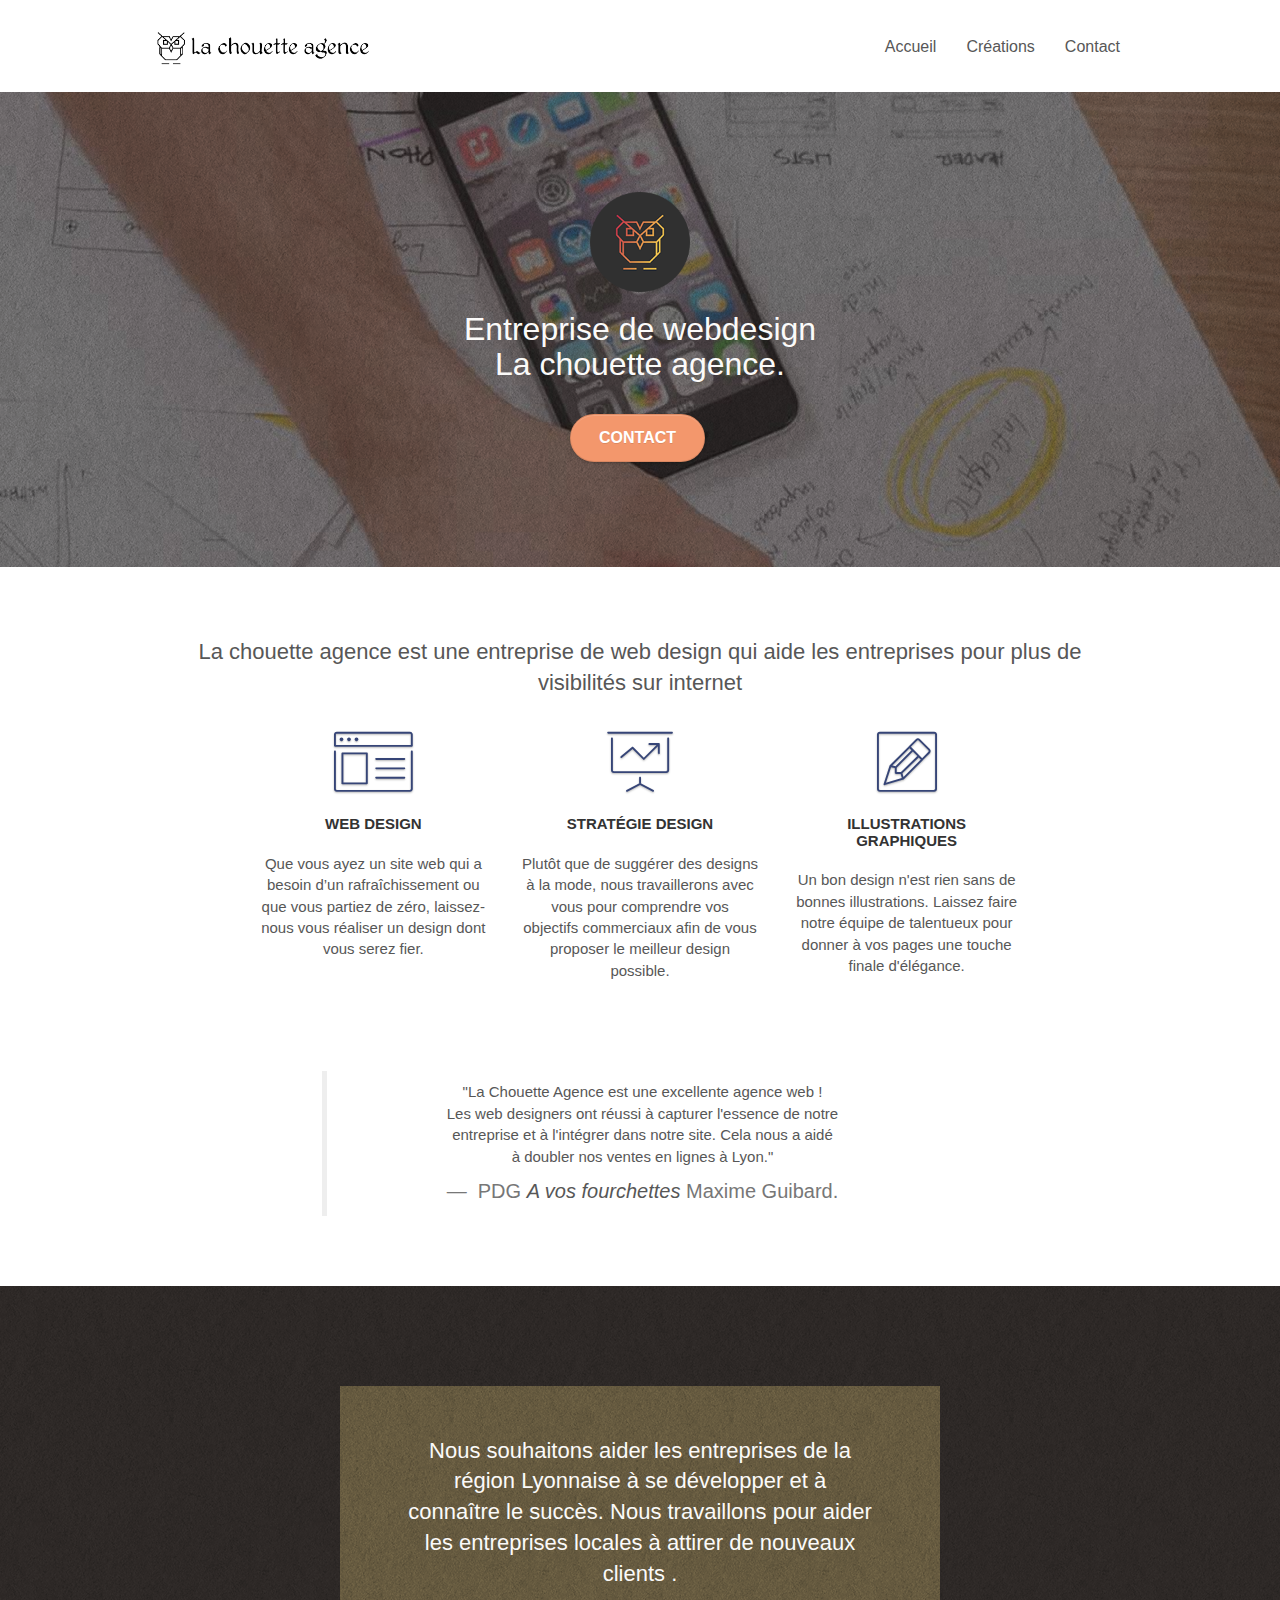
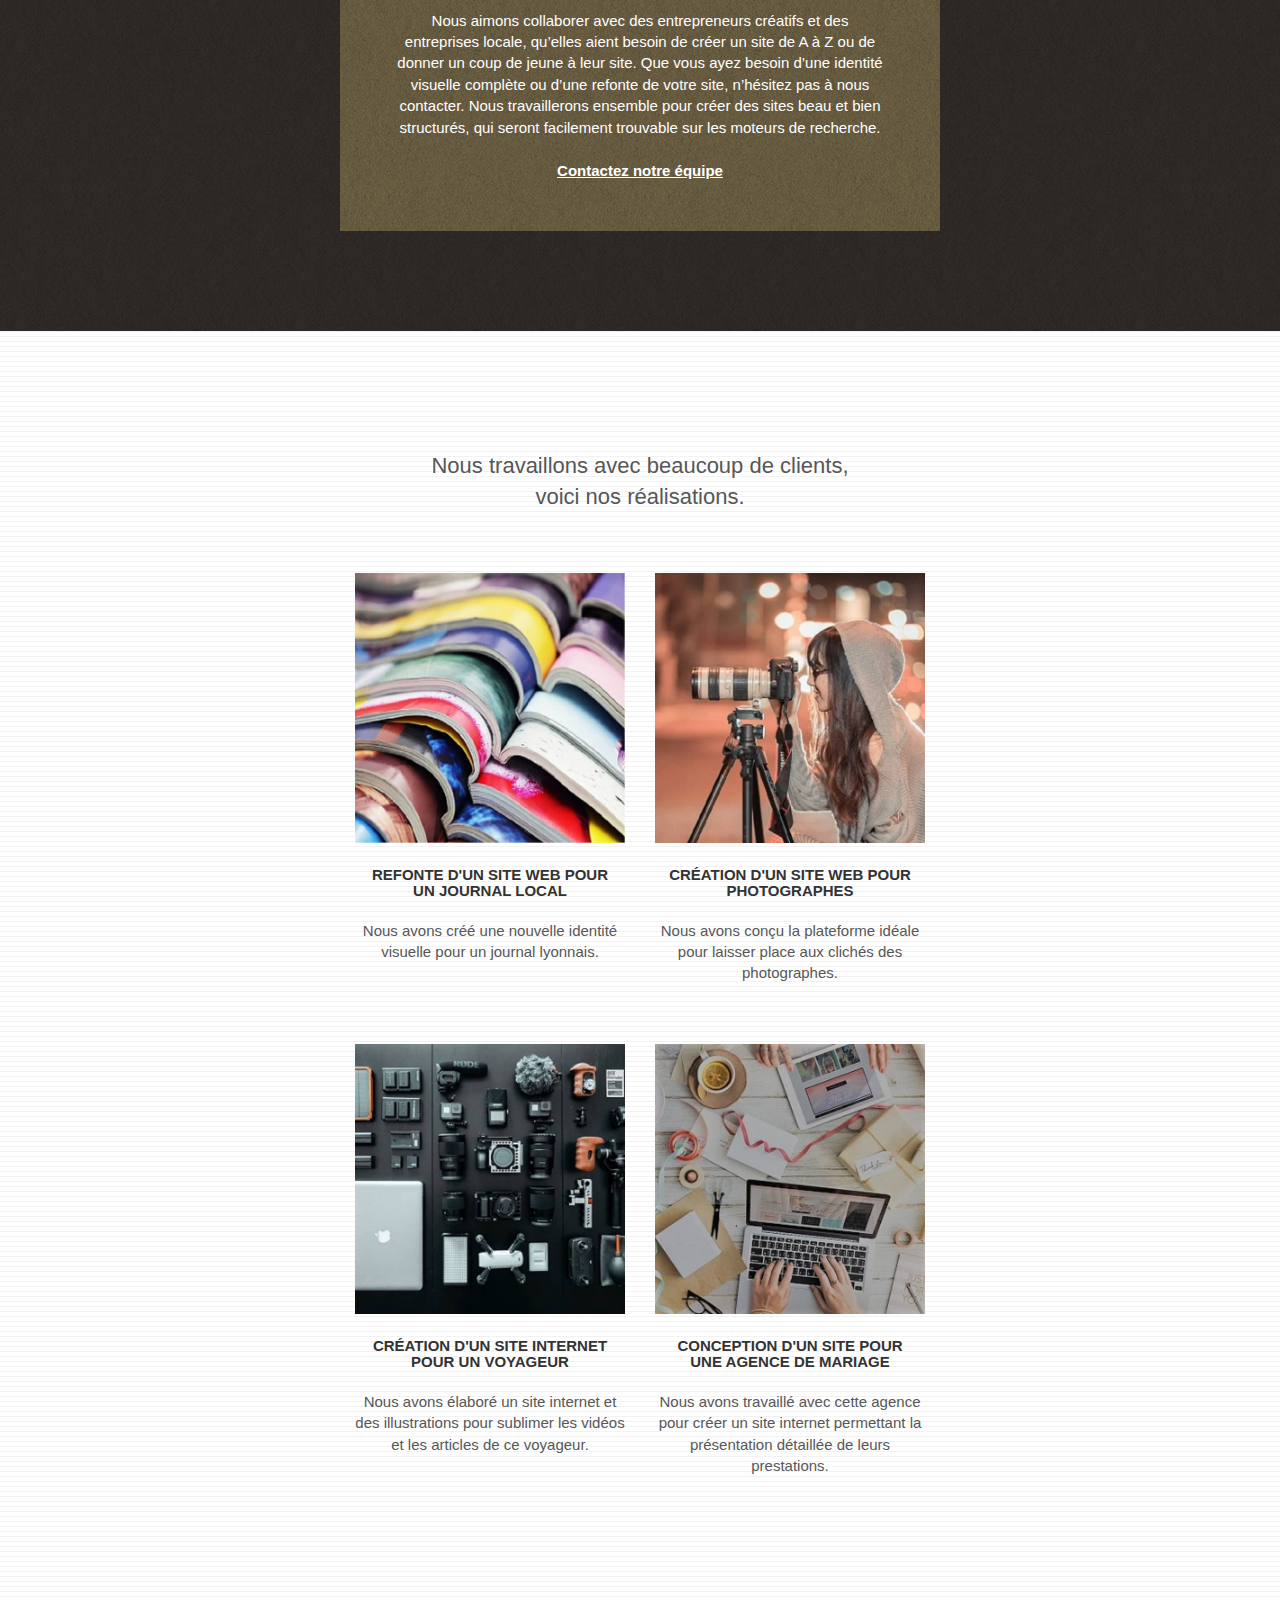
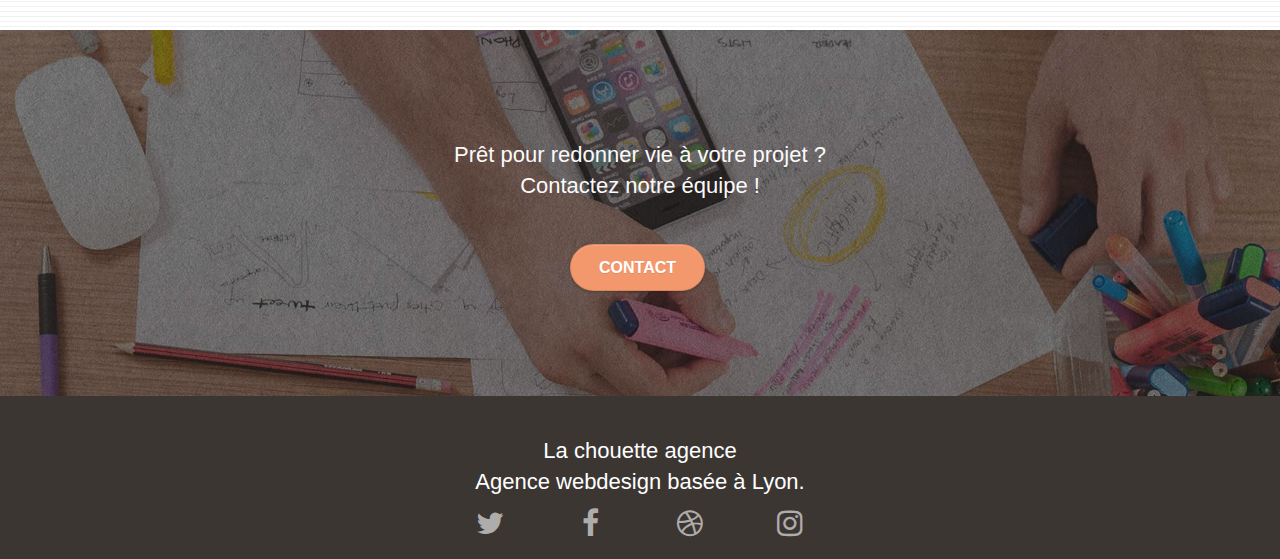
==== commit ab559b0c: "modification formulaire" ====
--- a/index.html
+++ b/index.html
@@ -2,10 +2,10 @@
 <html lang="fr">
 <head>
     <meta charset="utf-8">
-    <meta name="keywords" content="entreprise webdesign lyon, webdesign lyon, graphisme site web, site internet illustartion, agence design lyon, agence design, chouette agence, chouette agence lyon, lyon illustration site internet, stratégie site internet">
+    <meta name="keywords" content="entreprise webdesign lyon, webdesign lyon,webdesign, graphisme site web, site internet illustration, illustration, agence design lyon, agence design, chouette agence, chouette agence lyon, lyon illustration site internet, stratégie site internet, objectifs commerciaux">
     <meta name="description" content="Entreprise de webdesign la chouette agence à Lyon réalise des sites internet. l'agence web est spécialisé dans le webdesign pour créer des sites web qualitatifs">
     <meta name="viewport" content="width=device-width, initial-scale=1.0, viewport-fit=cover">
-    <link rel="shortcut icon" type="image/png" href="favicon.jpg">
+    <link rel="shortcut icon" type="image/png" href="img/favicon.jpg">
     
 	
 	<link rel="stylesheet" type="text/css" href="style.css">
@@ -26,7 +26,7 @@
 
 		<nav class="navbar row">
 			<div class="navbar-header">
-				<a class="navbar-brand" href="index.html"><img src="img/la-chouette-agence.png" alt="logo entreprise web design agence la chouette de Lyon" height="40" /></a>	  
+				<a class="navbar-brand" href="index.html"><img src="img/la-chouette-agence.png" alt="logo entreprise web design agence la chouette de Lyon" /></a>	  
 			</div>
 
 			<div role="navigation" class="collapse navbar-collapse navbar-1 special-dropdown-nav">
--- a/style.css
+++ b/style.css
@@ -171,12 +171,6 @@
 
 a:active, a:hover {
     outline: 0
-}
-
-:after, :before {
-    -webkit-box-sizing: border-box;
-    -moz-box-sizing: border-box;
-    box-sizing: border-box
 }
 
 .btn {
@@ -306,7 +300,8 @@
 }
 
 .navbar-brand>img {
-    display: block
+    display: block;
+    height: 40px;
 }
 
 .navbar-brand img {
@@ -361,6 +356,78 @@
     display: block;
     max-width: 100%;
     height: auto
+}
+
+label {
+    display: inline-block;
+    max-width: 100%;
+    margin-bottom: 5px;
+    font-weight: 700
+}
+
+label, :before {
+    -webkit-box-sizing: border-box;
+    -moz-box-sizing: border-box;
+    box-sizing: border-box
+}
+
+.form-control {
+    display: block;
+    width: 100%;
+    height: 34px;
+    padding: 6px 12px;
+    font-size: 14px;
+    line-height: 1.42857143;
+    color: #555;
+    background-color: #fff;
+    background-image: none;
+    border: 1px solid #ccc;
+    border-radius: 4px;
+    -webkit-box-shadow: inset 0 1px 1px rgba(0, 0, 0, .075);
+    box-shadow: inset 0 1px 1px rgba(0, 0, 0, .075);
+    -webkit-transition: border-color ease-in-out .15s, -webkit-box-shadow ease-in-out .15s;
+    -o-transition: border-color ease-in-out .15s, box-shadow ease-in-out .15s;
+    transition: border-color ease-in-out .15s, box-shadow ease-in-out .15s
+}
+
+.form-control:focus {
+    border-color: #66afe9;
+    outline: 0;
+    -webkit-box-shadow: inset 0 1px 1px rgba(0, 0, 0, .075), 0 0 8px rgba(102, 175, 233, .6);
+    box-shadow: inset 0 1px 1px rgba(0, 0, 0, .075), 0 0 8px rgba(102, 175, 233, .6)
+}
+
+.form-control::-moz-placeholder {
+    color: #999;
+    opacity: 1
+}
+
+.form-control:-ms-input-placeholder {
+    color: #999
+}
+
+.form-control::-webkit-input-placeholder {
+    color: #999
+}
+
+.form-control[disabled],
+.form-control[readonly],
+fieldset[disabled] .form-control {
+    background-color: #eee;
+    opacity: 1
+}
+
+.form-control[disabled],
+fieldset[disabled] .form-control {
+    cursor: not-allowed
+}
+
+textarea.form-control {
+    height: auto
+}
+
+input[type=search] {
+    -webkit-appearance: none
 }
 
 .center-block {
@@ -1090,6 +1157,7 @@
 
 .bg-banniere {
     background-image: url("img/la-chouette-agence-banniere.jpg");
+    background-size: cover!important;
 }
 
 .bg-presentation {
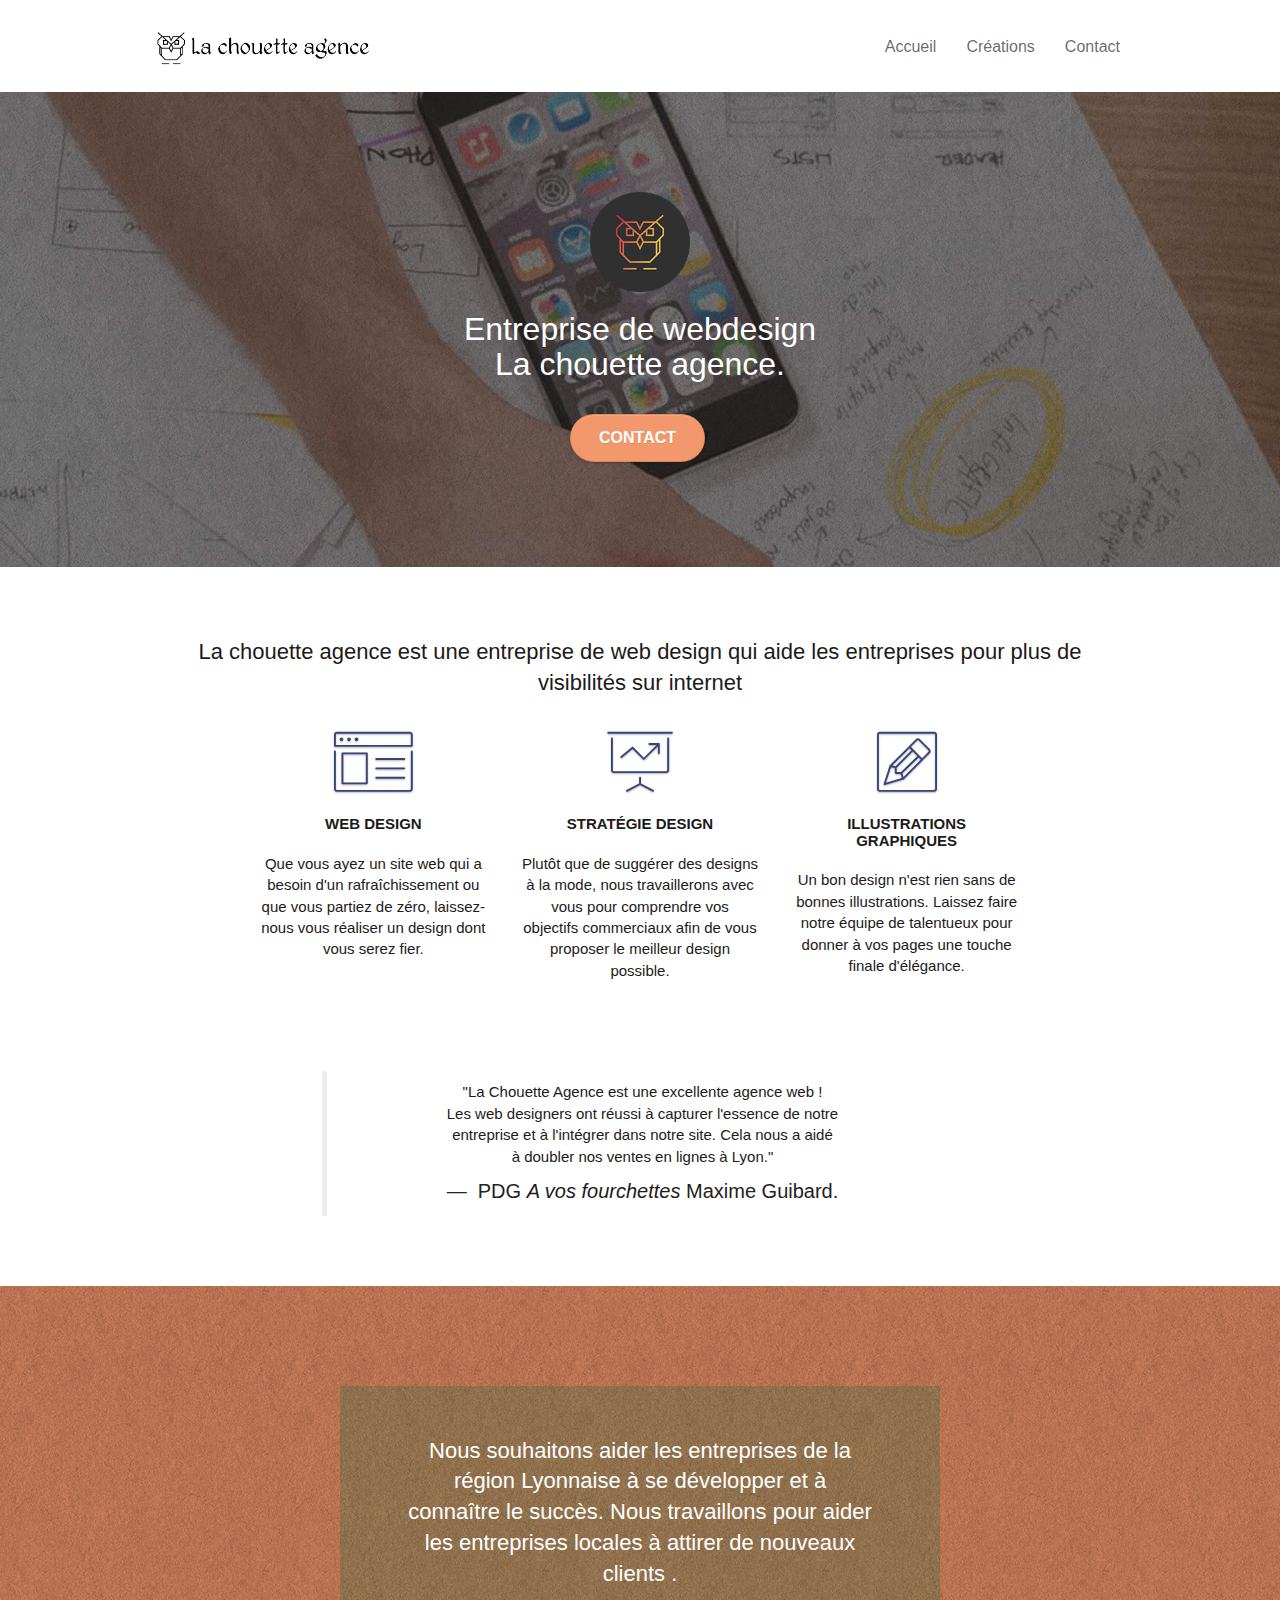
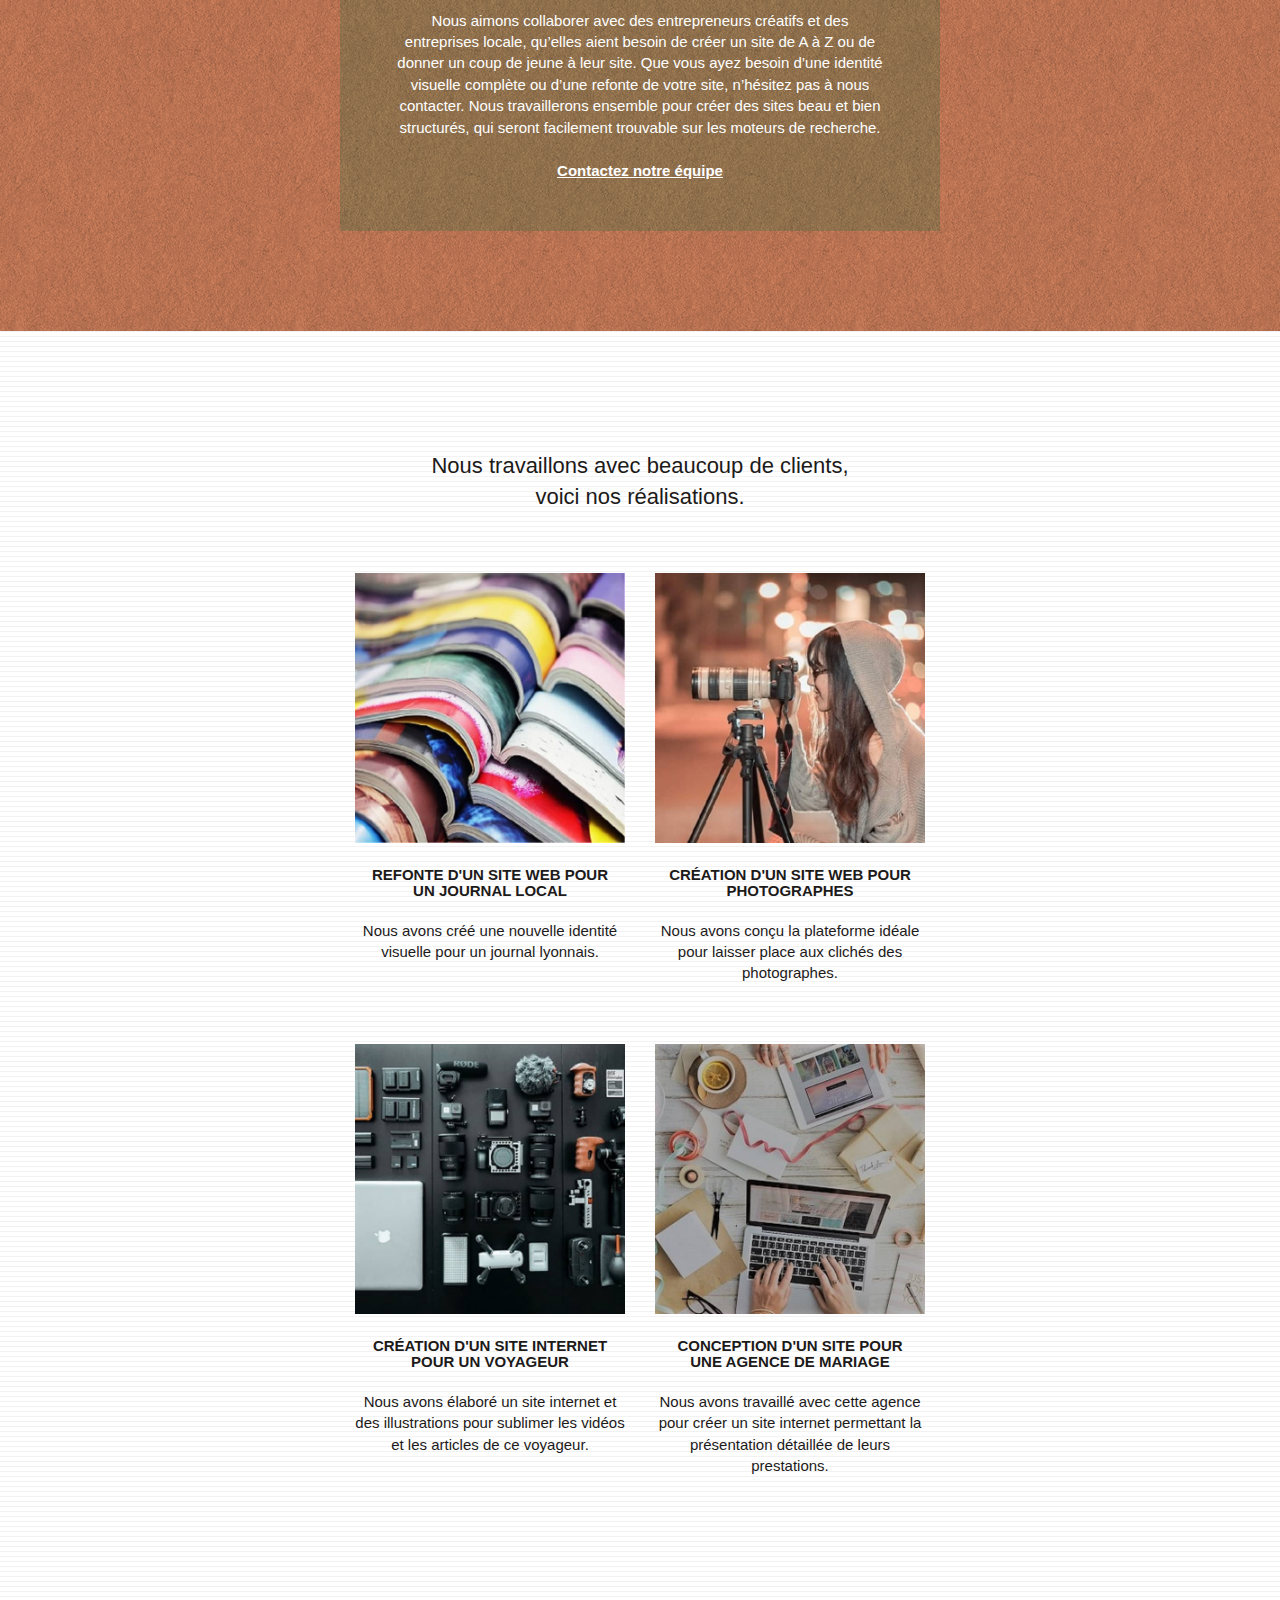
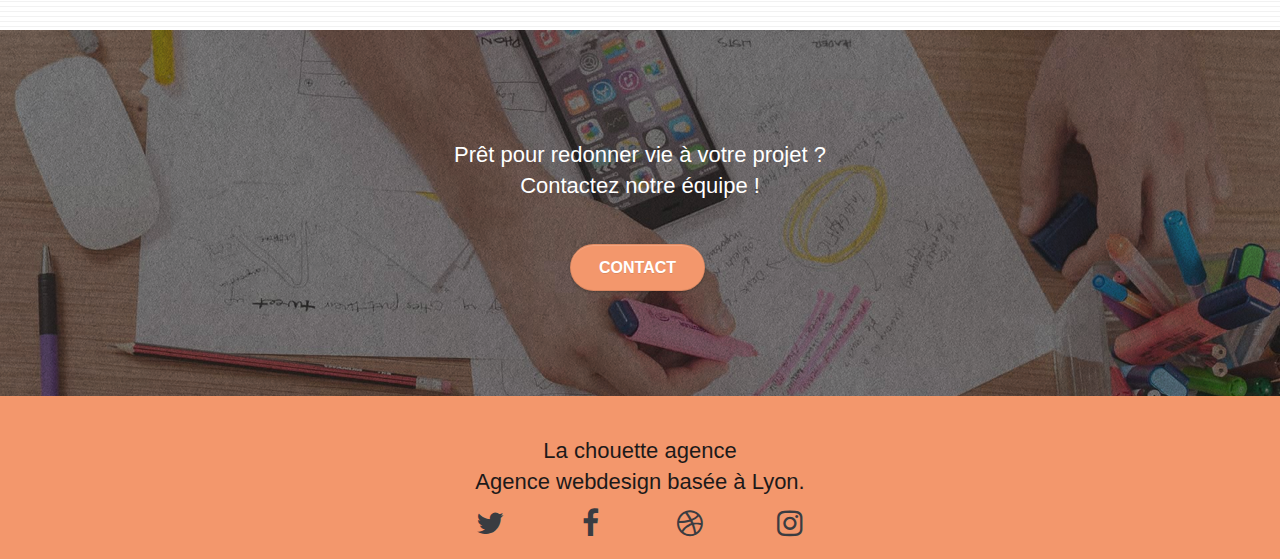
==== commit 589d9d96: "axes d'amélioration charte graph. de l'entreprise"" ====
--- a/index.html
+++ b/index.html
@@ -53,7 +53,7 @@
 		<div class="row tight-width-whitespace">
 			<div class="col-sm-12">
 				<img src="img/logo.png" class="center-block image-resize-mode" width="100" alt="logo de La chouette agence de webdesign à lyon" />
-				<h1 class="text-center hero-bloc-text tc-white">
+				<h1 class="text-center hero-bloc-text tc-white white">
 					Entreprise de webdesign<br />
 					La chouette agence.
 				</h1>
@@ -83,7 +83,7 @@
 					Web design
 				</h3>
 				<p class="text-center taille_p">
-					Que vous ayez un <strong>site web</strong> qui a besoin d&rsquo;un rafraîchissement ou que vous partiez de zéro, laissez-nous vous réaliser un <strong>design</strong> dont vous serez fier.
+					Que vous ayez un <strong>site web</strong> qui a besoin d'un rafraîchissement ou que vous partiez de zéro, laissez-nous vous réaliser un <strong>design</strong> dont vous serez fier.
 				</p>
 			</div>
 			<div class="col-sm-4">
@@ -158,8 +158,8 @@
 		</div>
 		<div class="row tight-width-whitespace portfolio-row">
 			<div class="col-sm-6">
-				<a href="https://www.lyonmag.com" alt="lien vers le site internet lyonmag une de nos réalisations" target="_blank">
-					<img src="img/1.jpg" alt="illustration Refonte du design site web pour un journal local de lyon" class="img-responsive portfolio-thumb" />
+				<a href="https://www.lyonmag.com" title="lien vers le site internet lyonmag une de nos réalisations" target="_blank">
+					<img src="img/1.jpg" alt="illustration de la refonte du design d'un site web pour un journal local de lyon" class="img-responsive portfolio-thumb" />
 				</a>
 				<h3 class="mg-md text-center">
 					Refonte d'un site web pour un journal local
@@ -169,8 +169,8 @@
 				</p>
 			</div>
 			<div class="col-sm-6">
-				<a href="https://www.poltred.fr/agence-photographes-lyon" alt="lien vers le site internet poltred une de nos réalisations" target="_blank">
-					<img src="img/2.jpg" alt="illustration de la Création d'un site web pour photographes de lyon" class="img-responsive portfolio-thumb" />
+				<a href="https://www.poltred.fr/agence-photographes-lyon" title="lien vers le site internet poltred une de nos réalisations" target="_blank">
+					<img src="img/2.jpg" alt="illustration de la Création d'un site web pour des photographes de lyon" class="img-responsive portfolio-thumb" />
 				</a>
 				<h3 class="mg-md text-center">
 					Création d'un site web pour photographes
@@ -182,8 +182,8 @@
 		</div>
 		<div class="row tight-width-whitespace portfolio-row">
 			<div class="col-sm-6">
-				<a href="https://www.leslovetrotteurs.com/category/voyage/france/" alt="lien vers le site internet leslovetrotteurs une de nos réalisations" target="_blank">
-					<img src="img/3.jpg" alt="illustration création d'un site web pour voyageur de lyon" class="img-responsive portfolio-thumb" />
+				<a href="https://www.leslovetrotteurs.com/category/voyage/france/" title="lien vers le site internet leslovetrotteurs une de nos réalisations" target="_blank">
+					<img src="img/3.jpg" alt="illustration de la création d'un site web pour un voyageur de lyon" class="img-responsive portfolio-thumb" />
 				</a>
 				
 				<h3 class="mg-md text-center">
@@ -194,7 +194,7 @@
 				</p>
 			</div>
 			<div class="col-sm-6">
-				<a href="https://www.monjolijour.com" alt="lien vers le site internet monjolijour une de nos réalisations" target="_blank">
+				<a href="https://www.monjolijour.com" title="lien vers le site internet monjolijour une de nos réalisations" target="_blank">
 					<img src="img/4.jpg" alt="illustration de graphisme d'un site web pour une agence de mariage de lyon" class="img-responsive portfolio-thumb" />
 				</a>
 				<h3 class="mg-md text-center">
@@ -231,7 +231,7 @@
 	<div class="container bloc-sm">
 		<div class="row">
 			<div class="col-sm-12">
-				<h2 class="text-center white">
+				<h2 class="text-center">
 					La chouette agence<br />
 					Agence webdesign basée à Lyon.
 				</h2>
--- a/style.css
+++ b/style.css
@@ -1,1487 +1,1476 @@
-body {
-    font-family: "Helvetica Neue", Helvetica, Arial, sans-serif;
-    font-size: 14px;
-    line-height: 1.42857143;
-    color: #333;
-    margin: 0;
-    padding: 0;
-    background: #FFF;
-    overflow-x: hidden;
-    -webkit-font-smoothing: antialiased;
-    -moz-osx-font-smoothing: grayscale;     
-}
-
-* {
-    -webkit-box-sizing: border-box;
-    -moz-box-sizing: border-box;
-    box-sizing: border-box
-}
-
-article, aside, details, figcaption, figure, footer, header, hgroup, main, menu, nav, section, summary {
-    display: block
-}
-
-b, strong {
-    font-weight: 700
-}
-h1 {
-    margin: .67em 0;
-    font-size: 2em
-}
-.h1, .h2, .h3, .h4, .h5, .h6, h1, h2, h3, h4, h5, h6 {
-    font-family: inherit;
-    font-weight: 500;
-    line-height: 1.1;
-    color: inherit
-}
-.h1, .h2, .h3, h1, h2, h3 {
-    margin-top: 20px;
-    margin-bottom: 10px
-}
-.h1, h1 {
-    font-size: 36px
-}
-
-.h2, h2 {
-    font-size: 32px
-}
-
-.h3, h3 {
-    font-size: 28px
-}
-
-.h4, h4 {
-    font-size: 18px
-}
-
-.h5, h5 {
-    font-size: 14px
-}
-
-.h6, h6 {
-    font-size: 12px
-}
-
-p {
-    font-size:50;
-    margin: 0 0 10px
-}
-.taille_p{
-    font-size: 15px;
-}
-
-strong{
-    font-weight: normal;
-}
-
-.text-center {
-    text-align: center
-}
-
-ol, ul {
-    margin-top: 0;
-    margin-bottom: 10px
-}
-
-blockquote {
-    padding: 10px 20px;
-    margin: 0 0 20px;
-    font-size: 25px;
-    border-left: 5px solid #eee
-}
-
-blockquote .small, blockquote footer, blockquote small {
-    display: block;
-    font-size: 80%;
-    line-height: 1.42857143;
-    color: #777
-}
-
-blockquote .small:before, blockquote footer:before, blockquote small:before {
-    content: '\2014 \00A0'
-}
-
-.container {
-    padding-right: 15px;
-    padding-left: 15px;
-    margin-right: auto;
-    margin-left: auto
-}
-
-.row {
-    margin-right: -15px;
-    margin-left: -15px
-}
-.row {
-    margin-right: -15px;
-    margin-left: -15px
-}
-
-.col-lg-1, .col-lg-10, .col-lg-11, .col-lg-12, .col-lg-2, .col-lg-3, .col-lg-4, .col-lg-5, .col-lg-6, .col-lg-7, .col-lg-8, .col-lg-9, .col-md-1, .col-md-10, .col-md-11, .col-md-12, .col-md-2, .col-md-3, .col-md-4, .col-md-5, .col-md-6, .col-md-7, .col-md-8, .col-md-9, .col-sm-1, .col-sm-10, .col-sm-11, .col-sm-12, .col-sm-2, .col-sm-3, .col-sm-4, .col-sm-5, .col-sm-6, .col-sm-7, .col-sm-8, .col-sm-9, .col-xs-1, .col-xs-10, .col-xs-11, .col-xs-12, .col-xs-2, .col-xs-3, .col-xs-4, .col-xs-5, .col-xs-6, .col-xs-7, .col-xs-8, .col-xs-9 {
-    position: relative;
-    min-height: 1px;
-    padding-right: 15px;
-    padding-left: 15px
-}
-
-.col-xs-1, .col-xs-10, .col-xs-11, .col-xs-12, .col-xs-2, .col-xs-3, .col-xs-4, .col-xs-5, .col-xs-6, .col-xs-7, .col-xs-8, .col-xs-9 {
-    float: left
-}
-
-.col-xs-12 {
-    width: 100%
-}
-
-.col-lg-1, .col-lg-10, .col-lg-11, .col-lg-12, .col-lg-2, .col-lg-3, .col-lg-4, .col-lg-5, .col-lg-6, .col-lg-7, .col-lg-8, .col-lg-9, .col-md-1, .col-md-10, .col-md-11, .col-md-12, .col-md-2, .col-md-3, .col-md-4, .col-md-5, .col-md-6, .col-md-7, .col-md-8, .col-md-9, .col-sm-1, .col-sm-10, .col-sm-11, .col-sm-12, .col-sm-2, .col-sm-3, .col-sm-4, .col-sm-5, .col-sm-6, .col-sm-7, .col-sm-8, .col-sm-9, .col-xs-1, .col-xs-10, .col-xs-11, .col-xs-12, .col-xs-2, .col-xs-3, .col-xs-4, .col-xs-5, .col-xs-6, .col-xs-7, .col-xs-8, .col-xs-9 {
-    position: relative;
-    min-height: 1px;
-    padding-right: 15px;
-    padding-left: 15px
-}
-
-.col-xs-1, .col-xs-10, .col-xs-11, .col-xs-12, .col-xs-2, .col-xs-3, .col-xs-4, .col-xs-5, .col-xs-6, .col-xs-7, .col-xs-8, .col-xs-9 {
-    float: left
-}
-
-.col-xs-12 {
-    width: 100%
-}
-
-a {
-    color: #337ab7;
-    text-decoration: none;
-    background-color: transparent
-}
-
-a,
-button {
-    transition: all .3s ease-in-out;
-    outline: none!important;
-}
-
-a:focus, a:hover {
-    color: #23527c;
-    text-decoration: underline
-}
-
-a:hover {
-    text-decoration: none;
-    cursor: pointer;
-}
-
-a:active, a:hover {
-    outline: 0
-}
-
-.btn {
-    display: inline-block;
-    padding: 6px 12px;
-    margin-bottom: 0;
-    font-size: 14px;
-    font-weight: 400;
-    line-height: 1.42857143;
-    text-align: center;
-    white-space: nowrap;
-    vertical-align: middle;
-    -ms-touch-action: manipulation;
-    touch-action: manipulation;
-    cursor: pointer;
-    -webkit-user-select: none;
-    -moz-user-select: none;
-    -ms-user-select: none;
-    user-select: none;
-    background-image: none;
-    border: 1px solid transparent;
-    border-radius: 4px
-}
-
-.btn-group-lg>.btn, .btn-lg {
-    padding: 10px 16px;
-    font-size: 18px;
-    line-height: 1.3333333;
-    border-radius: 6px
-}
-
-.btn-group-vertical>.btn-group:after, .btn-group-vertical>.btn-group:before, .btn-toolbar:after, .btn-toolbar:before, .clearfix:after, .clearfix:before, .container-fluid:after, .container-fluid:before, .container:after, .container:before, .dl-horizontal dd:after, .dl-horizontal dd:before, .form-horizontal .form-group:after, .form-horizontal .form-group:before, .modal-footer:after, .modal-footer:before, .nav:after, .nav:before, .navbar-collapse:after, .navbar-collapse:before, .navbar-header:after, .navbar-header:before, .navbar:after, .navbar:before, .pager:after, .pager:before, .panel-body:after, .panel-body:before, .row:after, .row:before {
-    display: table;
-    content: " "
-}
-
-.btn-group-vertical>.btn-group:after, .btn-toolbar:after, .clearfix:after, .container-fluid:after, .container:after, .dl-horizontal dd:after, .form-horizontal .form-group:after, .modal-footer:after, .nav:after, .navbar-collapse:after, .navbar-header:after, .navbar:after, .pager:after, .panel-body:after, .row:after {
-    clear: both
-}
-
-.btn_rea:hover{
-    text-decoration: none;
-    cursor: pointer;
-    transition: all .3s ease-in-out;
-    background: rgba(201, 195, 191, 0.9);
-}
-
-.collapse {
-    display:initial;
-}
-
-.nav {
-    padding-left: 0;
-    margin-bottom: 0;
-    list-style: none
-}
-
-.nav>li {
-    position: relative;
-    display: block;
-    font-size: 16px;
-}
-
-.nav>li>a {
-    position: relative;
-    display: block;
-    padding: 10px 15px
-}
-
-.nav > li a:hover,
-.nav > li a:focus {
-    background: transparent;
-}
-
-.navbar {
-    position: relative;
-    min-height: 50px;
-    margin-bottom: 20px;
-    border: 1px solid transparent;
-    margin-bottom: 0;
-    z-index: 1;
-}
-
-.navbar-nav {
-    margin: 7.5px -15px
-}
-
-.navbar .nav {
-    padding-top: 2px;
-    margin-right: -16px;
-    float: right;
-    z-index: 1;
-}
-
-.navbar-nav>li>a {
-    padding-top: 10px;
-    padding-bottom: 10px;
-    line-height: 20px
-}
-
-.navbar-collapse {
-    padding-right: 15px;
-    padding-left: 15px;
-    overflow-x: visible;
-    -webkit-overflow-scrolling: touch;
-    border-top: 1px solid transparent;
-    -webkit-box-shadow: inset 0 1px 0 rgba(255, 255, 255, .1);
-    box-shadow: inset 0 1px 0 rgba(255, 255, 255, .1)
-}
-
-.navbar-brand {
-    float: left;
-    height: 50px;
-    padding: 15px 15px;
-    font-size: 18px;
-    line-height: 20px;
-    
-    padding: 3px 15px;
-    font-size: 25px;
-    font-weight: normal;
-    font-weight: 600;
-    line-height: 44px;
-}
-
-.navbar-brand:focus, .navbar-brand:hover {
-    text-decoration: none
-}
-
-.navbar-brand>img {
-    display: block;
-    height: 40px;
-}
-
-.navbar-brand img {
-    max-height: 200px;
-    margin: 0 5px 0 0;
-    display: inline;
-}
-
-.navbar-brand img[src$=png] {
-    min-width: 100px;
-}
-
-.nav-center .navbar-brand img {
-    margin: 0;
-}
-
-.navbar-nav .open .dropdown-menu > li > a {
-    text-align: inherit;
-}
-
-.navbar-toggle {
-    margin: 10px 10px 0 0;
-    border: 0px;
-}
-
-.navbar-toggle:hover {
-    background: transparent!important;
-}
-
-.navbar-toggle .icon-bar {
-    background-color: rgba(0, 0, 0, .5);
-    width: 26px;
-}
-
-.nav-invert .navbar .nav {
-    float: left;
-}
-
-.nav-invert .navbar-header,
-.nav-invert .navbar-brand {
-    float: right;
-    position: relative;
-    z-index: 2;
-}
-
-img {
-    border: 0;
-    vertical-align: middle
-}
-
-.carousel-inner>.item>a>img, .carousel-inner>.item>img, .img-responsive, .thumbnail a>img, .thumbnail>img {
-    display: block;
-    max-width: 100%;
-    height: auto
-}
-
-label {
-    display: inline-block;
-    max-width: 100%;
-    margin-bottom: 5px;
-    font-weight: 700
-}
-
-label, :before {
-    -webkit-box-sizing: border-box;
-    -moz-box-sizing: border-box;
-    box-sizing: border-box
-}
-
-.form-control {
-    display: block;
-    width: 100%;
-    height: 34px;
-    padding: 6px 12px;
-    font-size: 14px;
-    line-height: 1.42857143;
-    color: #555;
-    background-color: #fff;
-    background-image: none;
-    border: 1px solid #ccc;
-    border-radius: 4px;
-    -webkit-box-shadow: inset 0 1px 1px rgba(0, 0, 0, .075);
-    box-shadow: inset 0 1px 1px rgba(0, 0, 0, .075);
-    -webkit-transition: border-color ease-in-out .15s, -webkit-box-shadow ease-in-out .15s;
-    -o-transition: border-color ease-in-out .15s, box-shadow ease-in-out .15s;
-    transition: border-color ease-in-out .15s, box-shadow ease-in-out .15s
-}
-
-.form-control:focus {
-    border-color: #66afe9;
-    outline: 0;
-    -webkit-box-shadow: inset 0 1px 1px rgba(0, 0, 0, .075), 0 0 8px rgba(102, 175, 233, .6);
-    box-shadow: inset 0 1px 1px rgba(0, 0, 0, .075), 0 0 8px rgba(102, 175, 233, .6)
-}
-
-.form-control::-moz-placeholder {
-    color: #999;
-    opacity: 1
-}
-
-.form-control:-ms-input-placeholder {
-    color: #999
-}
-
-.form-control::-webkit-input-placeholder {
-    color: #999
-}
-
-.form-control[disabled],
-.form-control[readonly],
-fieldset[disabled] .form-control {
-    background-color: #eee;
-    opacity: 1
-}
-
-.form-control[disabled],
-fieldset[disabled] .form-control {
-    cursor: not-allowed
-}
-
-textarea.form-control {
-    height: auto
-}
-
-input[type=search] {
-    -webkit-appearance: none
-}
-
-.center-block {
-    display: block;
-    margin-right: auto;
-    margin-left: auto
-}
-
-.bloc {
-    width: 100%;
-    clear: both;
-    background: 50% 50% no-repeat;
-    padding: 0 50px;
-    -webkit-background-size: cover;
-    -moz-background-size: cover;
-    -o-background-size: cover;
-    background-size: cover;
-    position: relative;
-}
-
-.bloc .container {
-    padding-left: 0;
-    padding-right: 0;
-}
-
-.bloc-lg {
-    padding: 100px 50px;
-}
-
-.bloc-md {
-    padding: 50px;
-}
-
-.bloc-sm {
-    padding: 20px 50px;
-}
-
-.bg-center,
-.bg-l-edge,
-.bg-r-edge,
-.bg-t-edge,
-.bg-b-edge,
-.bg-tl-edge,
-.bg-bl-edge,
-.bg-tr-edge,
-.bg-br-edge,
-.bg-repeat {
-    -webkit-background-size: auto!important;
-    -moz-background-size: auto!important;
-    -o-background-size: auto!important;
-    background-size: auto!important;
-}
-
-.bg-repeat {
-    background: repeat;
-}
-
-.bg-t-edge {
-    background: top no-repeat;
-}
-
-.bloc-bg-texture::before {
-    content: "";
-    background-size: 2px 2px;
-    position: absolute;
-    top: 0;
-    bottom: 0;
-    left: 0;
-    right: 0;
-}
-
-.texture-paper::before {
-    background: url("img/texture-paper.png");
-    background-size: 280px 280px;
-}
-
-.b-parallax {
-    background-attachment: fixed;
-}
-
-.d-bloc {
-    color: rgba(255, 255, 255, .7);
-}
-
-.d-bloc button:hover {
-    color: rgba(255, 255, 255, .9);
-}
-
-.d-bloc .icon-round,
-.d-bloc .icon-square,
-.d-bloc .icon-rounded,
-.d-bloc .icon-semi-rounded-a,
-.d-bloc .icon-semi-rounded-b {
-    border-color: rgba(255, 255, 255, .9);
-}
-
-.d-bloc .divider-h span {
-    border-color: rgba(255, 255, 255, .2);
-}
-
-.d-bloc .a-btn,
-.d-bloc .navbar a,
-.d-bloc .navbar-brand,
-.d-bloc a .icon-sm,
-.d-bloc a .icon-md,
-.d-bloc a .icon-lg,
-.d-bloc a .icon-xl,
-.d-bloc h1 a,
-.d-bloc h2 a,
-.d-bloc h3 a,
-.d-bloc h4 a,
-.d-bloc h5 a,
-.d-bloc h6 a,
-.d-bloc p a {
-    color: rgba(255, 255, 255, .6);
-}
-
-.d-bloc .a-btn:hover,
-.d-bloc .navbar a:hover,
-.d-bloc .navbar-brand:hover,
-.d-bloc a:hover .icon-sm,
-.d-bloc a:hover .icon-md,
-.d-bloc a:hover .icon-lg,
-.d-bloc a:hover .icon-xl,
-.d-bloc h1 a:hover,
-.d-bloc h2 a:hover,
-.d-bloc h3 a:hover,
-.d-bloc h4 a:hover,
-.d-bloc h5 a:hover,
-.d-bloc h6 a:hover,
-.d-bloc p a:hover {
-    color: rgba(255, 255, 255, 1);
-}
-
-.d-bloc .navbar-toggle .icon-bar {
-    background: rgba(255, 255, 255, 1);
-}
-
-.d-bloc .btn-wire,
-.d-bloc .btn-wire:hover {
-    color: rgba(255, 255, 255, 1);
-    border-color: rgba(255, 255, 255, 1);
-}
-
-.d-bloc .panel {
-    color: rgba(0, 0, 0, .5);
-}
-
-.d-bloc .panel button:hover {
-    color: rgba(0, 0, 0, .7);
-}
-
-.d-bloc .panel icon {
-    border-color: rgba(0, 0, 0, .7);
-}
-
-.d-bloc .panel .divider-h span {
-    border-color: rgba(0, 0, 0, .1);
-}
-
-.d-bloc .panel .a-btn {
-    color: rgba(0, 0, 0, .6);
-}
-
-.d-bloc .panel .a-btn:hover {
-    color: rgba(0, 0, 0, 1);
-}
-
-.d-bloc .panel .btn-wire,
-.d-bloc .panel .btn-wire:hover {
-    color: rgba(0, 0, 0, .7);
-    border-color: rgba(0, 0, 0, .3);
-}
-
-.d-bloc .panel,
-.l-bloc {
-    color: rgba(0, 0, 0, .5);
-}
-
-.d-bloc .panel button:hover,
-.l-bloc button:hover {
-    color: rgba(0, 0, 0, .7);
-}
-
-.l-bloc .icon-round,
-.l-bloc .icon-square,
-.l-bloc .icon-rounded,
-.l-bloc .icon-semi-rounded-a,
-.l-bloc .icon-semi-rounded-b {
-    border-color: rgba(0, 0, 0, .7);
-}
-
-.d-bloc .panel .divider-h span,
-.l-bloc .divider-h span {
-    border-color: rgba(0, 0, 0, .1);
-}
-
-.d-bloc .panel .a-btn,
-.l-bloc .a-btn,
-.l-bloc .navbar a,
-.l-bloc .navbar-brand,
-.l-bloc a .icon-sm,
-.l-bloc a .icon-md,
-.l-bloc a .icon-lg,
-.l-bloc a .icon-xl,
-.l-bloc h1 a,
-.l-bloc h2 a,
-.l-bloc h3 a,
-.l-bloc h4 a,
-.l-bloc h5 a,
-.l-bloc h6 a,
-.l-bloc p a {
-    color: rgba(0, 0, 0, .6);
-}
-
-.d-bloc .panel .a-btn:hover,
-.l-bloc .a-btn:hover,
-.l-bloc .navbar a:hover,
-.l-bloc .navbar-brand:hover,
-.l-bloc a:hover .icon-sm,
-.l-bloc a:hover .icon-md,
-.l-bloc a:hover .icon-lg,
-.l-bloc a:hover .icon-xl,
-.l-bloc h1 a:hover,
-.l-bloc h2 a:hover,
-.l-bloc h3 a:hover,
-.l-bloc h4 a:hover,
-.l-bloc h5 a:hover,
-.l-bloc h6 a:hover,
-.l-bloc p a:hover {
-    color: rgba(0, 0, 0, 1);
-}
-
-.l-bloc .navbar-toggle .icon-bar {
-    color: rgba(0, 0, 0, .6);
-}
-
-.d-bloc .panel .btn-wire,
-.d-bloc .panel .btn-wire:hover,
-.l-bloc .btn-wire,
-.l-bloc .btn-wire:hover {
-    color: rgba(0, 0, 0, .7);
-    border-color: rgba(0, 0, 0, .3);
-}
-
-.voffset {
-    margin-top: 30px;
-}
-
-.voffset-lg {
-    margin-top: 80px;
-}
-
-.row-no-gutters {
-    margin-right: 0;
-    margin-left: 0;
-}
-
-.row.row-no-gutters > [class^="col-"],
-.row.row-no-gutters > [class*=" col-"] {
-    padding-right: 0;
-    padding-left: 0;
-}
-
-#bloc-1-hero h1 {
-    font-size: 32px;
-}
-
-
-
-@media (min-width: 768px) {
-    .site-navigation {
-        position: absolute;
-        top: 50%;
-        right: 20px;
-        transform: translate(0, -50%);
-       
-    }
-    .nav > li .dropdown-menu a,
-    .nav > li .dropdown-menu a:hover {
-        color: #484848;
-    }
-    .nav-invert .site-navigation {
-        left: 0;
-        right: 0;
-    }
-    .nav-center {
-        text-align: center;
-    }
-    .nav-center .navbar-header {
-        width: 100%;
-    }
-    .nav-center .navbar-header,
-    .nav-center .navbar-brand,
-    .nav-center .nav > li {
-        float: none;
-        display: inline-block;
-    }
-    .nav-center .site-navigation {
-        position: relative;
-        width: 100%;
-        right: 0;
-        margin-right: 0px;
-        margin-top: 20px;
-    }
-    .nav-center.mini-nav .navbar-toggle {
-        float: none;
-        margin: 10px auto 0;
-    }
-}
-
-.nav > li > .dropdown a {
-    background: none!important;
-    display: block;
-    padding: 14px 15px;
-}
-
-nav .caret {
-    margin: 0 5px;
-}
-
-.dropdown-menu .dropdown-menu {
-    top: -8px;
-    left: 100%;
-}
-
-.dropdown-menu .dropmenu-flow-right {
-    top: 100%;
-    left: 0;
-    margin-left: -1px;
-    border-top-left-radius: 0;
-    border-top-right-radius: 0;
-}
-
-.dropdown-menu .dropdown span {
-    border: 4px solid black;
-    border-top-color: transparent;
-    border-right-color: transparent;
-    border-bottom-color: transparent;
-    margin: 6px -5px 0 0!important;
-    float: right;
-}
-
-.mg-md {
-    margin-top: 10px;
-    margin-bottom: 20px;
-    margin-right: 10px;
-    margin-left: 10px;
-}
-
-.mg-lg {
-    margin-top: 10px;
-    margin-bottom: 40px;
-}
-
-.btn {
-    margin: 0 5px 5px 0;
-}
-
-.btn.pull-right {
-    margin: 0 0 5px 5px;
-}
-
-.btn-d,
-.btn-d:hover,
-.btn-d:focus {
-    color: #FFF;
-    background: rgba(0, 0, 0, .3);
-}
-
-button {
-    outline: none!important;
-}
-
-.btn-rd {
-    border-radius: 40px;
-}
-
-.btn-clean {
-    border: 1px solid rgba(0, 0, 0, .08);
-    border-bottom-color: rgba(0, 0, 0, .1);
-    text-shadow: 0 1px 0 rgba(0, 0, 1, .1);
-    box-shadow: 0 1px 3px rgba(0, 0, 1, .25), inset 0 1px 0 0 rgba(255, 255, 255, .15);
-}
-
-.icon-md {
-    font-size: 30px!important;
-}
-
-.icon-lg {
-    font-size: 60px!important;
-}
-
-.sm-shadow {
-    text-shadow: 0 1px 2px rgba(0, 0, 0, .3);
-}
-
-.panel-sq,
-.panel-sq .panel-heading,
-.panel-sq .panel-footer {
-    border-radius: 0;
-}
-
-.panel-rd {
-    border-radius: 30px;
-}
-
-.panel-rd .panel-heading {
-    border-radius: 29px 29px 0 0;
-}
-
-.panel-rd .panel-footer {
-    border-radius: 0 0 29px 29px;
-}
-
-.form-control {
-    border-color: rgba(0, 0, 0, .1);
-    box-shadow: none;
-}
-
-.scrollToTop {
-    width: 40px;
-    height: 40px;
-    position: fixed;
-    bottom: 20px;
-    right: 20px;
-    opacity: 0;
-    z-index: 500;
-    transition: all .3s ease-in-out;
-}
-
-.scrollToTop span {
-    margin-top: 6px;
-}
-
-.showScrollTop {
-    font-size: 14px;
-    opacity: 1;
-}
-
-a[data-lightbox] {
-    position: relative;
-    display: block;
-    text-align: center;
-}
-
-a[data-lightbox]:hover::before {
-    content: "+";
-    font-family: "HelveticaNeue-Light", "Helvetica Neue Light", "Helvetica Neue", Helvetica, Arial;
-    font-size: 32px;
-    width: 50px;
-    height: 50px;
-    margin-left: -25px;
-    border-radius: 50%;
-    background: rgba(0, 0, 0, .6);
-    color: #FFF;
-    font-weight: 100;
-    z-index: 1;
-    position: absolute;
-    top: 50%;
-    transform: translateY(-50%);
-    
-}
-
-a[data-lightbox]:hover img {
-    opacity: 0.6;
-    -webkit-animation-fill-mode: none;
-    animation-fill-mode: none;
-}
-
-#lightbox-modal {
-    display: flex;
-    align-items: center;
-}
-
-#lightbox-modal .modal-dialog {
-    width: 90%;
-    max-width: 900px;
-    margin: 0 auto 0;
-}
-
-#lightbox-modal .modal-dialog img {
-    max-height: 90vh;
-    margin: 0 auto;
-}
-
-.lightbox-caption {
-    padding: 20px;
-    color: #FFF;
-    background: rgba(0, 0, 0, .5);
-    position: absolute;
-    left: 15px;
-    right: 15px;
-    bottom: 5px;
-}
-
-.close-lightbox {
-    color: #FFF;
-    font-size: 30px;
-    position: absolute;
-    top: 20px;
-    right: 20px;
-    z-index: 20;
-    background: rgba(0, 0, 0, .5);
-    border: none;
-    line-height: 30px;
-    padding: 0 9px 5px;
-    opacity: 0.3;
-}
-
-.close-lightbox:hover,
-.next-lightbox:hover,
-.prev-lightbox:hover {
-    opacity: 1.0;
-    color: #FFF;
-}
-
-.next-lightbox,
-.prev-lightbox {
-    font-size: 20px;
-    color: rgba(255, 255, 255, .9);
-    background: rgba(0, 0, 0, .5);
-    transition: all .2s ease-in-out;
-    position: absolute;
-    top: 45%;
-    z-index: 1;
-    opacity: 0.4;
-}
-
-.next-lightbox {
-    padding: 6px 8px 1px 13px;
-    right: 25px;
-}
-
-.prev-lightbox {
-    padding: 6px 13px 1px 10px;
-    left: 25px;
-}
-
-.snapshot-lb .modal-body {
-    padding-bottom: 45px;
-}
-
-.snapshot-lb .lightbox-caption {
-    padding: 0;
-    color: rgba(0, 0, 0, .5);
-    background: none;
-}
-
-h1,
-h2,
-h3,
-h4,
-h5,
-h6,
-p,
-label,
-.btn,
-a {
-    font-family: "helvetica";
-    font-weight: 400;
-    color: #575757!important;
-}
-
-.container {
-    max-width: 1000px;
-}
-
-.hero-bloc-text {
-    font-size: 38px;
-}
-
-.hero-bloc-text-sub {
-    font-size: 36px;
-}
-
-.statement-bloc-text {
-    line-height: 26px;
-    font-style: italic;
-    font-size: 20px;
-    text-align: center;
-    font-weight: lighter;
-    max-width: 520px;
-    margin: auto auto auto auto;
-}
-
-p {
-    font-size: 11px;
-}
-
-.tight-width-whitespace {
-    max-width: 600px;
-    margin: auto auto auto auto;
-}
-
-.h1 {
-    font-size: 20px;
-    font-family: "Open Sans";
-}
-
-.cta-hero {
-    margin-top: 22px;
-    color: #FFFFFF!important;
-    text-transform: uppercase;
-    padding: 12px 28px 12px 28px;
-    font-size: 16px;
-    font-weight: 700;
-}
-
-.social {
-    max-width: 400px;
-    margin: auto auto auto auto;
-}
-
-h2 {
-    font-size: 22px;
-    line-height: 1.4em;
-}
-
-h3 {
-    font-size: 15px;
-    text-transform: uppercase;
-    font-weight: 700;
-    color: #333333!important;
-}
-
-.med-width-whitespace {
-    max-width: 800px;
-    margin: auto auto auto auto;
-    box-shadow: 0px 0px 0px #000000;
-}
-
-h1 {
-    color: #333333!important;
-}
-
-h4 {
-    color: #333333!important;
-}
-
-.icons {
-    margin-bottom: 14px;
-    margin-top: 24px;
-}
-
-.white {
-    color: #FFFFFF!important;
-}
-
-.portfolio-thumb {
-    margin-bottom: 24px;
-}
-
-.portfolio-row {
-    margin-bottom: 44px;
-    margin-top: 50px;
-}
-
-.avatar {
-    box-shadow: 0px 4px 9px rgba(0, 0, 0, 0.3);
-}
-
-.black-background {
-    background-color: rgba(165, 147, 99, 0.7);
-    padding: 40px 40px 40px 40px;
-}
-
-.bold-link {
-    font-weight: 900;
-    text-decoration: underline!important;
-}
-
-.bgc-white {
-    background-color: #FFFFFF;
-}
-
-.bgc-dark-slate-blue {
-    background-color: #364577;
-}
-
-.bgc-atomic-tangerine {
-    background-color: #3c3633;
-}
-
-.tc-white {
-    color: #FBFAF9 !important;
-}
-
-.btn-atomic-tangerine {
-    background: #F3976C;
-    color: #FFFFFF!important;
-}
-
-.btn-atomic-tangerine:hover {
-    background: #c27956!important;
-    color: #FFFFFF!important;
-}
-
-.ltc-white {
-    color: #FFFFFF!important;
-}
-
-.ltc-white:hover {
-    color: #cccccc!important;
-}
-
-.ltc-atomic-tangerine {
-    color: #F3976C!important;
-}
-
-.ltc-atomic-tangerine:hover {
-    color: #c27956!important;
-}
-
-.icon-dark-slate-blue {
-    color: #364577!important;
-    border-color: #364577!important;
-}
-
-.bg-dots-bg {
-    background-image: url("img/dots-bg.png");
-}
-
-.bg-lines-h2-bg {
-    background-image: url("img/lines-h2-bg.png");
-}
-
-.bg-banniere {
-    background-image: url("img/la-chouette-agence-banniere.jpg");
-    background-size: cover!important;
-}
-
-.bg-presentation {
-    background-image: url("img/image-de-presentation.jpg");
-}
-
-@media (max-width: 1024px) {
-    .bloc {
-        padding-left: 20px;
-        padding-right: 20px;
-    }
-    .bloc.full-width-bloc,
-    .bloc-tile-2.full-width-bloc .container,
-    .bloc-tile-3.full-width-bloc .container,
-    .bloc-tile-4.full-width-bloc .container {
-        padding-left: 0;
-        padding-right: 0;
-    }
-}
-
-@media (max-width: 992px) and (min-width: 768px) {
-    .navbar .nav {
-        max-width: 80%
-    }
-    .nav-center.navbar .nav {
-        max-width: 100%
-    }
-}
-
-@media only screen and (min-width: 768px) and (max-width: 1024px) and (orientation: landscape) {
-    .b-parallax {
-        background-attachment: scroll;
-    }
-}
-
-@media only screen and (min-width: 1024px) and (max-width: 1366px) and (-webkit-min-device-pixel-ratio: 1.5) {
-    .b-parallax {
-        background-attachment: scroll;
-    }
-}
-
-@media (max-width: 991px) {
-    .container {
-        width: 100%;
-    }
-    .b-parallax {
-        background-attachment: scroll;
-    }
-    .page-container,
-    #hero-bloc {
-        overflow-x: hidden;
-        position: relative;
-    }
-    .bloc {
-        padding-left: 10px;
-        padding-right: 10px;
-        margin-right: 30px;
-    }
-    .bloc-group,
-    .bloc-group .bloc {
-        display: block;
-        width: 100%;
-    }
-    .bloc-fill-screen .fill-bloc-top-edge,
-    .bloc-fill-screen .fill-bloc-bottom-edge {
-        padding: 0 20px;
-        padding-left: 20px;
-        padding-right: 20px;
-    }
-}
-
-@media (max-width: 767px) {
-    .page-container {
-        overflow-x: hidden;
-        position: relative;
-    }
-    h1,
-    h2,
-    h3,
-    h4,
-    h5,
-    h6,
-    p,
-    #disqus_thread {
-        padding-left: 10px!important;
-        padding-right: 10px!important;
-    }
-    .b-parallax {
-        background-attachment: scroll;
-    }
-    .navbar .nav {
-        padding-top: 0;
-        border-top: 1px solid rgba(0, 0, 0, .2);
-        float: none!important;
-    }
-    .navbar.row {
-        margin-left: 0;
-        margin-right: 0;
-    }
-    .site-navigation {
-        position: inherit;
-        transform: none;
-        
-    }
-    .nav > li {
-        margin-top: 0;
-        border-bottom: 1px solid rgba(0, 0, 0, .1);
-        background: rgba(0, 0, 0, .05);
-        text-align: left;
-        padding-left: 15px;
-        width: 100%;
-    }
-    .nav > li:hover {
-        background: rgba(0, 0, 0, .08);
-    }
-    .dropdown .dropdown a .caret {
-        float: none;
-        margin: 5px 0 0 10px!important;
-        border: 4px solid black;
-        border-bottom-color: transparent;
-        border-right-color: transparent;
-        border-left-color: transparent;
-    }
-    #hero-bloc .navbar .nav {
-        background: rgba(0, 0, 0, .8);
-    }
-    #hero-bloc .navbar .nav a {
-        color: rgba(255, 255, 255, .6);
-    }
-    .hero {
-        padding: 50px 0;
-    }
-    .hero-nav {
-        left: -1px;
-        right: -1px;
-    }
-    .navbar-collapse {
-        padding: 0;
-        overflow-x: hidden;
-        -webkit-box-shadow: none;
-        box-shadow: none;
-    }
-    .navbar-brand img {
-        max-height: 40px;
-        width: auto;
-    }
-    .nav-invert .navbar-header {
-        float: none;
-        width: 100%;
-    }
-    .nav-invert .navbar-toggle {
-        float: left;
-        margin-left: 10px;
-    }
-    .bloc {
-        padding-left: 0;
-        padding-right: 0;
-    }
-    .bloc-xxl,
-    .bloc-xl,
-    .bloc-lg {
-        padding: 40px 0;
-    }
-    .bloc-sm,
-    .bloc-md {
-        padding-left: 0;
-        padding-right: 0;
-    }
-    .bloc-tile-2 .container,
-    .bloc-tile-3 .container,
-    .bloc-tile-4 .container,
-    .bloc-fill-screen .fill-bloc-top-edge,
-    .bloc-fill-screen .fill-bloc-bottom-edge {
-        padding-left: 0;
-        padding-right: 0;
-    }
-    .a-block {
-        padding: 0 10px;
-    }
-    .btn-dwn {
-        display: none;
-    }
-    .voffset {
-        margin-top: 5px;
-    }
-    .voffset-md {
-        margin-top: 20px;
-    }
-    .voffset-lg {
-        margin-top: 30px;
-    }
-    form {
-        padding: 5px;
-    }
-    .close-lightbox {
-        display: inline-block;
-    }
-    .blocsapp-device-iphone5 {
-        background-size: 216px 425px;
-        padding-top: 60px;
-        width: 216px;
-        height: 425px;
-    }
-    .blocsapp-device-iphone5 img {
-        width: 180px;
-        height: 320px;
-    }
-}
-
-@media (max-width: 400px) {
-    .bloc {
-        padding-left: 0;
-        padding-right: 0;
-    }
-}
-
-@media (max-width: 767px) {
-    .bloc-mob-center-text {
-        text-align: center;
-    }
-}
-
-
-
-@media (min-width: 768px) {
-    .container {
-        width: 750px
-    }
-}
-
-@media (min-width: 992px) {
-    .container {
-        width: 970px
-    }
-}
-
-@media (min-width: 768px) {
-    .container {
-        width: 750px
-    }
-}
-
-@media (min-width: 992px) {
-    .container {
-        width: 970px
-    }
-}
-
-@media (min-width: 768px) {
-    .col-sm-1, .col-sm-10, .col-sm-11, .col-sm-12, .col-sm-2, .col-sm-3, .col-sm-4, .col-sm-5, .col-sm-6, .col-sm-7, .col-sm-8, .col-sm-9 {
-        float: left
-    }
-
-    .col-sm-12 {
-        width: 100%
-    }
-    .col-sm-6 {
-        width: 50%
-    }
-
-    .col-sm-5 {
-        width: 41.66666667%
-    }
-
-    .col-sm-4 {
-        width: 33.33333333%
-    }
-
-    .col-sm-3 {
-        width: 25%
-    }
-}
-
-@media (min-width: 992px) {
-    .col-md-1, .col-md-10, .col-md-11, .col-md-12, .col-md-2, .col-md-3, .col-md-4, .col-md-5, .col-md-6, .col-md-7, .col-md-8, .col-md-9 {
-        float: left
-    }
-    .col-md-8 {
-        width: 66.66666667%
-    }
-    .col-md-offset-2 {
-        margin-left: 16.66666667%
-    }
-}
-
-@media (min-width: 768px) {
-    .navbar {
-        border-radius: 4px
-    }
-}
-
-@media (min-width: 768px) {
-    .navbar-header {
-        float: left
-    }
-}
-
-@media (min-width: 768px) {
-    .navbar-collapse {
-        width: auto;
-        border-top: 0;
-        -webkit-box-shadow: none;
-        box-shadow: none
-    }
-
-    .navbar-collapse.collapse {
-        display: block !important;
-        height: auto !important;
-        padding-bottom: 0;
-        overflow: visible !important
-    }
-}
-@media (min-width: 768px) {
-    .navbar-nav {
-        float: left;
-        margin: 0
-    }
-
-    .navbar-nav>li {
-        float: left
-    }
-
-    .navbar-nav>li>a {
-        padding-top: 15px;
-        padding-bottom: 15px
-    }
-}
+body {
+    font-family: "Helvetica Neue", Helvetica, Arial, sans-serif;
+    font-size: 14px;
+    line-height: 1.42857143;
+    color: #333;
+    margin: 0;
+    padding: 0;
+    background: #FFF;
+    overflow-x: hidden;
+    -webkit-font-smoothing: antialiased;
+    -moz-osx-font-smoothing: grayscale;     
+}
+
+* {
+    -webkit-box-sizing: border-box;
+    -moz-box-sizing: border-box;
+    box-sizing: border-box
+}
+
+
+article, aside, details, figcaption, figure, footer, header, hgroup, main, menu, nav, section, summary {
+    display: block
+}
+
+b, strong {
+    font-weight: 700
+}
+h1 {
+    margin: .67em 0;
+    font-size: 2em;
+    color: #292323!important;
+    
+}
+
+h1 {
+    color: #292323!important;
+}
+
+.h1, .h2, .h3, .h4, .h5, .h6, h1, h2, h3, h4, h5, h6 {
+    font-family: inherit;
+    font-weight: 500;
+    line-height: 1.1;
+    color: inherit
+}
+.h1, .h2, .h3, h1, h2, h3 {
+    margin-top: 20px;
+    margin-bottom: 10px
+}
+.h1, h1 {
+    font-size: 36px
+}
+
+.h2, h2 {
+    font-size: 32px
+}
+
+.h3, h3 {
+    font-size: 28px
+}
+
+.h4, h4 {
+    font-size: 18px
+}
+
+.h5, h5 {
+    font-size: 14px
+}
+
+.h6, h6 {
+    font-size: 12px
+}
+
+p {
+    font-size:50px;
+    margin: 0 0 10px
+}
+.taille_p{
+    font-size: 15px;
+}
+
+strong{
+    font-weight: normal;
+}
+
+.text-center {
+    text-align: center
+}
+
+ol, ul {
+    margin-top: 0;
+    margin-bottom: 10px
+}
+
+blockquote {
+    padding: 10px 20px;
+    margin: 0 0 20px;
+    font-size: 25px;
+    border-left: 5px solid #eee
+}
+
+blockquote .small, blockquote footer, blockquote small {
+    display: block;
+    font-size: 80%;
+    line-height: 1.42857143;
+    color: rgb(36, 33, 33)
+}
+
+blockquote .small:before, blockquote footer:before, blockquote small:before {
+    content: '\2014 \00A0'
+}
+
+.container {
+    padding-right: 15px;
+    padding-left: 15px;
+    margin-right: auto;
+    margin-left: auto
+}
+
+.row {
+    margin-right: -15px;
+    margin-left: -15px
+}
+.row {
+    margin-right: -15px;
+    margin-left: -15px
+}
+
+.col-lg-1, .col-lg-10, .col-lg-11, .col-lg-12, .col-lg-2, .col-lg-3, .col-lg-4, .col-lg-5, .col-lg-6, .col-lg-7, .col-lg-8, .col-lg-9, .col-md-1, .col-md-10, .col-md-11, .col-md-12, .col-md-2, .col-md-3, .col-md-4, .col-md-5, .col-md-6, .col-md-7, .col-md-8, .col-md-9, .col-sm-1, .col-sm-10, .col-sm-11, .col-sm-12, .col-sm-2, .col-sm-3, .col-sm-4, .col-sm-5, .col-sm-6, .col-sm-7, .col-sm-8, .col-sm-9, .col-xs-1, .col-xs-10, .col-xs-11, .col-xs-12, .col-xs-2, .col-xs-3, .col-xs-4, .col-xs-5, .col-xs-6, .col-xs-7, .col-xs-8, .col-xs-9 {
+    position: relative;
+    min-height: 1px;
+    padding-right: 15px;
+    padding-left: 15px
+}
+
+.col-xs-1, .col-xs-10, .col-xs-11, .col-xs-12, .col-xs-2, .col-xs-3, .col-xs-4, .col-xs-5, .col-xs-6, .col-xs-7, .col-xs-8, .col-xs-9 {
+    float: left
+}
+
+.col-xs-12 {
+    width: 100%
+}
+
+.col-lg-1, .col-lg-10, .col-lg-11, .col-lg-12, .col-lg-2, .col-lg-3, .col-lg-4, .col-lg-5, .col-lg-6, .col-lg-7, .col-lg-8, .col-lg-9, .col-md-1, .col-md-10, .col-md-11, .col-md-12, .col-md-2, .col-md-3, .col-md-4, .col-md-5, .col-md-6, .col-md-7, .col-md-8, .col-md-9, .col-sm-1, .col-sm-10, .col-sm-11, .col-sm-12, .col-sm-2, .col-sm-3, .col-sm-4, .col-sm-5, .col-sm-6, .col-sm-7, .col-sm-8, .col-sm-9, .col-xs-1, .col-xs-10, .col-xs-11, .col-xs-12, .col-xs-2, .col-xs-3, .col-xs-4, .col-xs-5, .col-xs-6, .col-xs-7, .col-xs-8, .col-xs-9 {
+    position: relative;
+    min-height: 1px;
+    padding-right: 15px;
+    padding-left: 15px
+}
+
+.col-xs-1, .col-xs-10, .col-xs-11, .col-xs-12, .col-xs-2, .col-xs-3, .col-xs-4, .col-xs-5, .col-xs-6, .col-xs-7, .col-xs-8, .col-xs-9 {
+    float: left
+}
+
+.col-xs-12 {
+    width: 100%
+}
+
+a {
+    color: #337ab7;
+    text-decoration: none;
+    background-color: transparent
+}
+
+a,
+button {
+    transition: all .3s ease-in-out;
+    outline: none!important;
+}
+
+a:focus, a:hover {
+    color: #23527c;
+    text-decoration: underline
+}
+
+a:hover {
+    text-decoration: none;
+    cursor: pointer;
+}
+
+a:active, a:hover {
+    outline: 0
+}
+
+.btn {
+    display: inline-block;
+    padding: 6px 12px;
+    margin-bottom: 0;
+    font-size: 14px;
+    font-weight: 400;
+    line-height: 1.42857143;
+    text-align: center;
+    white-space: nowrap;
+    vertical-align: middle;
+    -ms-touch-action: manipulation;
+    touch-action: manipulation;
+    cursor: pointer;
+    -webkit-user-select: none;
+    -moz-user-select: none;
+    -ms-user-select: none;
+    user-select: none;
+    background-image: none;
+    border: 1px solid transparent;
+    border-radius: 4px
+}
+
+.btn-group-lg>.btn, .btn-lg {
+    padding: 10px 16px;
+    font-size: 18px;
+    line-height: 1.3333333;
+    border-radius: 6px
+}
+
+.btn-group-vertical>.btn-group:after, .btn-group-vertical>.btn-group:before, .btn-toolbar:after, .btn-toolbar:before, .clearfix:after, .clearfix:before, .container-fluid:after, .container-fluid:before, .container:after, .container:before, .dl-horizontal dd:after, .dl-horizontal dd:before, .form-horizontal .form-group:after, .form-horizontal .form-group:before, .modal-footer:after, .modal-footer:before, .nav:after, .nav:before, .navbar-collapse:after, .navbar-collapse:before, .navbar-header:after, .navbar-header:before, .navbar:after, .navbar:before, .pager:after, .pager:before, .panel-body:after, .panel-body:before, .row:after, .row:before {
+    display: table;
+    content: " "
+}
+
+.btn-group-vertical>.btn-group:after, .btn-toolbar:after, .clearfix:after, .container-fluid:after, .container:after, .dl-horizontal dd:after, .form-horizontal .form-group:after, .modal-footer:after, .nav:after, .navbar-collapse:after, .navbar-header:after, .navbar:after, .pager:after, .panel-body:after, .row:after {
+    clear: both
+}
+
+.btn_rea:hover{
+    text-decoration: none;
+    cursor: pointer;
+    transition: all .3s ease-in-out;
+    background: rgba(201, 195, 191, 0.9);
+}
+
+.collapse {
+    display:initial;
+}
+
+.nav {
+    padding-left: 0;
+    margin-bottom: 0;
+    list-style: none
+}
+
+.nav>li {
+    position: relative;
+    display: block;
+    font-size: 16px;
+}
+
+.nav>li>a {
+    position: relative;
+    display: block;
+    padding: 10px 15px
+}
+
+.nav > li a:hover,
+.nav > li a:focus {
+    background: transparent;
+}
+
+.navbar {
+    position: relative;
+    min-height: 50px;
+    margin-bottom: 20px;
+    border: 1px solid transparent;
+    margin-bottom: 0;
+    z-index: 1;
+}
+
+.navbar-nav {
+    margin: 7.5px -15px
+}
+
+.navbar .nav {
+    padding-top: 2px;
+    margin-right: -16px;
+    float: right;
+    z-index: 1;
+}
+
+.navbar-nav>li>a {
+    padding-top: 10px;
+    padding-bottom: 10px;
+    line-height: 20px
+}
+
+.navbar-collapse {
+    padding-right: 15px;
+    padding-left: 15px;
+    overflow-x: visible;
+    -webkit-overflow-scrolling: touch;
+    border-top: 1px solid transparent;
+    -webkit-box-shadow: inset 0 1px 0 rgba(255, 255, 255, .1);
+    box-shadow: inset 0 1px 0 rgba(255, 255, 255, .1)
+}
+
+.navbar-brand {
+    float: left;
+    height: 50px;
+    padding: 15px 15px;
+    font-size: 18px;
+    line-height: 20px;
+    
+    padding: 3px 15px;
+    font-size: 25px;
+    font-weight: normal;
+    font-weight: 600;
+    line-height: 44px;
+}
+
+.navbar-brand:focus, .navbar-brand:hover {
+    text-decoration: none
+}
+
+.navbar-brand>img {
+    display: block;
+    height: 40px;
+}
+
+.navbar-brand img {
+    max-height: 200px;
+    margin: 0 5px 0 0;
+    display: inline;
+}
+
+.navbar-brand img[src$=png] {
+    min-width: 100px;
+}
+
+.nav-center .navbar-brand img {
+    margin: 0;
+}
+
+.navbar-nav .open .dropdown-menu > li > a {
+    text-align: inherit;
+}
+
+.navbar-toggle {
+    margin: 10px 10px 0 0;
+    border: 0px;
+}
+
+.navbar-toggle:hover {
+    background: transparent!important;
+}
+
+.navbar-toggle .icon-bar {
+    background-color: rgba(0, 0, 0, .5);
+    width: 26px;
+}
+
+.nav-invert .navbar .nav {
+    float: left;
+}
+
+.nav-invert .navbar-header,
+.nav-invert .navbar-brand {
+    float: right;
+    position: relative;
+    z-index: 2;
+}
+
+img {
+    border: 0;
+    vertical-align: middle
+}
+
+.carousel-inner>.item>a>img, .carousel-inner>.item>img, .img-responsive, .thumbnail a>img, .thumbnail>img {
+    display: block;
+    max-width: 100%;
+    height: auto
+}
+
+label {
+    display: inline-block;
+    max-width: 100%;
+    margin-bottom: 5px;
+    font-weight: 700
+}
+
+label, :before {
+    -webkit-box-sizing: border-box;
+    -moz-box-sizing: border-box;
+    box-sizing: border-box
+}
+
+.form-control {
+    display: block;
+    width: 100%;
+    height: 34px;
+    padding: 6px 12px;
+    font-size: 14px;
+    line-height: 1.42857143;
+    color: #555;
+    background-color: #fff;
+    background-image: none;
+    border: 1px solid #ccc;
+    border-radius: 4px;
+    -webkit-box-shadow: inset 0 1px 1px rgba(0, 0, 0, .075);
+    box-shadow: inset 0 1px 1px rgba(0, 0, 0, .075);
+    -webkit-transition: border-color ease-in-out .15s, -webkit-box-shadow ease-in-out .15s;
+    -o-transition: border-color ease-in-out .15s, box-shadow ease-in-out .15s;
+    transition: border-color ease-in-out .15s, box-shadow ease-in-out .15s
+}
+
+.form-control:focus {
+    border-color: #66afe9;
+    outline: 0;
+    -webkit-box-shadow: inset 0 1px 1px rgba(0, 0, 0, .075), 0 0 8px rgba(102, 175, 233, .6);
+    box-shadow: inset 0 1px 1px rgba(0, 0, 0, .075), 0 0 8px rgba(102, 175, 233, .6)
+}
+
+.form-control::-moz-placeholder {
+    color: #999;
+    opacity: 1
+}
+
+.form-control:-ms-input-placeholder {
+    color: #999
+}
+
+.form-control::-webkit-input-placeholder {
+    color: #999
+}
+
+.form-control[disabled],
+.form-control[readonly],
+fieldset[disabled] .form-control {
+    background-color: #eee;
+    opacity: 1
+}
+
+.form-control[disabled],
+fieldset[disabled] .form-control {
+    cursor: not-allowed
+}
+
+textarea.form-control {
+    height: auto
+}
+
+input[type=search] {
+    -webkit-appearance: none
+}
+
+.center-block {
+    display: block;
+    margin-right: auto;
+    margin-left: auto
+}
+
+.bloc {
+    width: 100%;
+    clear: both;
+    background: 50% 50% no-repeat;
+    padding: 0 50px;
+    -webkit-background-size: cover;
+    -moz-background-size: cover;
+    -o-background-size: cover;
+    background-size: cover;
+    position: relative;
+}
+
+.bloc .container {
+    padding-left: 0;
+    padding-right: 0;
+}
+
+.bloc-lg {
+    padding: 100px 50px;
+}
+
+.bloc-md {
+    padding: 50px;
+}
+
+.bloc-sm {
+    padding: 20px 50px;
+}
+
+.bg-center,
+.bg-l-edge,
+.bg-r-edge,
+.bg-t-edge,
+.bg-b-edge,
+.bg-tl-edge,
+.bg-bl-edge,
+.bg-tr-edge,
+.bg-br-edge,
+.bg-repeat {
+    -webkit-background-size: auto!important;
+    -moz-background-size: auto!important;
+    -o-background-size: auto!important;
+    background-size: auto!important;
+}
+
+.bg-repeat {
+    background: repeat;
+}
+
+.bg-t-edge {
+    background: top no-repeat;
+}
+
+.bloc-bg-texture::before {
+    content: "";
+    background-size: 2px 2px;
+    position: absolute;
+    top: 0;
+    bottom: 0;
+    left: 0;
+    right: 0;
+}
+
+.texture-paper::before {
+    background: url("img/texture-paper.png");
+    background-size: 280px 280px;
+}
+
+.b-parallax {
+    background-attachment: fixed;
+}
+
+.d-bloc {
+    color: rgba(255, 255, 255, .7);
+}
+
+.d-bloc button:hover {
+    color: rgba(255, 255, 255, .9);
+}
+
+.d-bloc .icon-round,
+.d-bloc .icon-square,
+.d-bloc .icon-rounded,
+.d-bloc .icon-semi-rounded-a,
+.d-bloc .icon-semi-rounded-b {
+    border-color: rgba(255, 255, 255, .9);
+}
+
+.d-bloc .divider-h span {
+    border-color: rgba(255, 255, 255, .2);
+}
+/*
+.d-bloc .a-btn,
+.d-bloc .navbar a,
+.d-bloc .navbar-brand,
+.d-bloc a .icon-sm,
+.d-bloc a .icon-md,
+.d-bloc a .icon-lg,
+.d-bloc a .icon-xl,
+.d-bloc h1 a,
+.d-bloc h2 a,
+.d-bloc h3 a,
+.d-bloc h4 a,
+.d-bloc h5 a,
+.d-bloc h6 a,
+.d-bloc p a {
+    color: rgba(255, 255, 255, .6);
+}
+*/
+.d-bloc .a-btn:hover,
+.d-bloc .navbar a:hover,
+.d-bloc .navbar-brand:hover,
+.d-bloc a:hover .icon-sm,
+.d-bloc a:hover .icon-md,
+.d-bloc a:hover .icon-lg,
+.d-bloc a:hover .icon-xl,
+.d-bloc h1 a:hover,
+.d-bloc h2 a:hover,
+.d-bloc h3 a:hover,
+.d-bloc h4 a:hover,
+.d-bloc h5 a:hover,
+.d-bloc h6 a:hover,
+.d-bloc p a:hover {
+    color: rgba(255, 255, 255, 1);
+}
+
+.d-bloc .navbar-toggle .icon-bar {
+    background: rgba(255, 255, 255, 1);
+}
+
+.d-bloc .btn-wire,
+.d-bloc .btn-wire:hover {
+    color: rgba(255, 255, 255, 1);
+    border-color: rgba(255, 255, 255, 1);
+}
+
+.d-bloc .panel {
+    color: rgba(0, 0, 0, .5);
+}
+
+.d-bloc .panel button:hover {
+    color: rgba(0, 0, 0, .7);
+}
+
+.d-bloc .panel icon {
+    border-color: rgba(0, 0, 0, .7);
+}
+
+.d-bloc .panel .divider-h span {
+    border-color: rgba(0, 0, 0, .1);
+}
+
+.d-bloc .panel .a-btn {
+    color: rgba(0, 0, 0, .6);
+}
+
+.d-bloc .panel .a-btn:hover {
+    color: rgba(0, 0, 0, 1);
+}
+
+.d-bloc .panel .btn-wire,
+.d-bloc .panel .btn-wire:hover {
+    color: rgba(0, 0, 0, .7);
+    border-color: rgba(0, 0, 0, .3);
+}
+
+.d-bloc .panel,
+.l-bloc {
+    color: rgba(0, 0, 0, .5);
+}
+
+.d-bloc .panel button:hover,
+.l-bloc button:hover {
+    color: rgba(0, 0, 0, .7);
+}
+
+.l-bloc .icon-round,
+.l-bloc .icon-square,
+.l-bloc .icon-rounded,
+.l-bloc .icon-semi-rounded-a,
+.l-bloc .icon-semi-rounded-b {
+    border-color: rgba(0, 0, 0, .7);
+}
+
+.d-bloc .panel .divider-h span,
+.l-bloc .divider-h span {
+    border-color: rgba(0, 0, 0, .1);
+}
+
+.d-bloc .panel .a-btn,
+.l-bloc .a-btn,
+.l-bloc .navbar a,
+.l-bloc .navbar-brand,
+.l-bloc a .icon-sm,
+.l-bloc a .icon-md,
+.l-bloc a .icon-lg,
+.l-bloc a .icon-xl,
+.l-bloc h1 a,
+.l-bloc h2 a,
+.l-bloc h3 a,
+.l-bloc h4 a,
+.l-bloc h5 a,
+.l-bloc h6 a,
+.l-bloc p a {
+    color: rgba(0, 0, 0, .6);
+}
+
+.d-bloc .panel .a-btn:hover,
+.l-bloc .a-btn:hover,
+.l-bloc .navbar a:hover,
+.l-bloc .navbar-brand:hover,
+.l-bloc a:hover .icon-sm,
+.l-bloc a:hover .icon-md,
+.l-bloc a:hover .icon-lg,
+.l-bloc a:hover .icon-xl,
+.l-bloc h1 a:hover,
+.l-bloc h2 a:hover,
+.l-bloc h3 a:hover,
+.l-bloc h4 a:hover,
+.l-bloc h5 a:hover,
+.l-bloc h6 a:hover,
+.l-bloc p a:hover {
+    color: rgba(0, 0, 0, 1);
+}
+
+.l-bloc .navbar-toggle .icon-bar {
+    color: rgba(0, 0, 0, .6);
+}
+
+.d-bloc .panel .btn-wire,
+.d-bloc .panel .btn-wire:hover,
+.l-bloc .btn-wire,
+.l-bloc .btn-wire:hover {
+    color: rgba(0, 0, 0, .7);
+    border-color: rgba(0, 0, 0, .3);
+}
+
+.voffset {
+    margin-top: 30px;
+}
+
+.voffset-lg {
+    margin-top: 80px;
+}
+
+.row-no-gutters {
+    margin-right: 0;
+    margin-left: 0;
+}
+
+.row.row-no-gutters > [class^="col-"],
+.row.row-no-gutters > [class*=" col-"] {
+    padding-right: 0;
+    padding-left: 0;
+}
+
+#bloc-1-hero h1 {
+    font-size: 32px;
+}
+
+
+
+@media (min-width: 768px) {
+    .site-navigation {
+        position: absolute;
+        top: 50%;
+        right: 20px;
+        transform: translate(0, -50%);
+       
+    }
+    .nav > li .dropdown-menu a,
+    .nav > li .dropdown-menu a:hover {
+        color: #484848;
+    }
+    .nav-invert .site-navigation {
+        left: 0;
+        right: 0;
+    }
+    .nav-center {
+        text-align: center;
+    }
+    .nav-center .navbar-header {
+        width: 100%;
+    }
+    .nav-center .navbar-header,
+    .nav-center .navbar-brand,
+    .nav-center .nav > li {
+        float: none;
+        display: inline-block;
+    }
+    .nav-center .site-navigation {
+        position: relative;
+        width: 100%;
+        right: 0;
+        margin-right: 0px;
+        margin-top: 20px;
+    }
+    .nav-center.mini-nav .navbar-toggle {
+        float: none;
+        margin: 10px auto 0;
+    }
+}
+
+.nav > li > .dropdown a {
+    background: none!important;
+    display: block;
+    padding: 14px 15px;
+}
+
+nav .caret {
+    margin: 0 5px;
+}
+
+.dropdown-menu .dropdown-menu {
+    top: -8px;
+    left: 100%;
+}
+
+.dropdown-menu .dropmenu-flow-right {
+    top: 100%;
+    left: 0;
+    margin-left: -1px;
+    border-top-left-radius: 0;
+    border-top-right-radius: 0;
+}
+
+.dropdown-menu .dropdown span {
+    border: 4px solid black;
+    border-top-color: transparent;
+    border-right-color: transparent;
+    border-bottom-color: transparent;
+    margin: 6px -5px 0 0!important;
+    float: right;
+}
+
+.mg-md {
+    margin-top: 10px;
+    margin-bottom: 20px;
+    margin-right: 10px;
+    margin-left: 10px;
+}
+
+.mg-lg {
+    margin-top: 10px;
+    margin-bottom: 40px;
+}
+
+.btn {
+    margin: 0 5px 5px 0;
+}
+
+.btn.pull-right {
+    margin: 0 0 5px 5px;
+}
+
+.btn-d,
+.btn-d:hover,
+.btn-d:focus {
+    color: #FFF;
+    background: rgba(0, 0, 0, .3);
+}
+
+button {
+    outline: none!important;
+}
+
+.btn-rd {
+    border-radius: 40px;
+}
+
+.btn-clean {
+    border: 1px solid rgba(0, 0, 0, .08);
+    border-bottom-color: rgba(0, 0, 0, .1);
+    text-shadow: 0 1px 0 rgba(0, 0, 1, .1);
+    box-shadow: 0 1px 3px rgba(0, 0, 1, .25), inset 0 1px 0 0 rgba(255, 255, 255, .15);
+}
+
+.icon-md {
+    font-size: 30px!important;
+}
+
+.icon-lg {
+    font-size: 60px!important;
+}
+
+.sm-shadow {
+    text-shadow: 0 1px 2px rgba(0, 0, 0, .3);
+}
+
+.panel-sq,
+.panel-sq .panel-heading,
+.panel-sq .panel-footer {
+    border-radius: 0;
+}
+
+.panel-rd {
+    border-radius: 30px;
+}
+
+.panel-rd .panel-heading {
+    border-radius: 29px 29px 0 0;
+}
+
+.panel-rd .panel-footer {
+    border-radius: 0 0 29px 29px;
+}
+
+.form-control {
+    border-color: rgba(0, 0, 0, .1);
+    box-shadow: none;
+}
+
+a[data-lightbox] {
+    position: relative;
+    display: block;
+    text-align: center;
+}
+
+a[data-lightbox]:hover::before {
+    content: "+";
+    font-family: "HelveticaNeue-Light", "Helvetica Neue Light", "Helvetica Neue", Helvetica, Arial;
+    font-size: 32px;
+    width: 50px;
+    height: 50px;
+    margin-left: -25px;
+    border-radius: 50%;
+    background: rgba(0, 0, 0, .6);
+    color: #FFF;
+    font-weight: 100;
+    z-index: 1;
+    position: absolute;
+    top: 50%;
+    transform: translateY(-50%);
+    
+}
+
+a[data-lightbox]:hover img {
+    opacity: 0.6;
+    -webkit-animation-fill-mode: none;
+    animation-fill-mode: none;
+}
+
+#lightbox-modal {
+    display: flex;
+    align-items: center;
+}
+
+#lightbox-modal .modal-dialog {
+    width: 90%;
+    max-width: 900px;
+    margin: 0 auto 0;
+}
+
+#lightbox-modal .modal-dialog img {
+    max-height: 90vh;
+    margin: 0 auto;
+}
+
+.lightbox-caption {
+    padding: 20px;
+    color: #FFF;
+    background: rgba(0, 0, 0, .5);
+    position: absolute;
+    left: 15px;
+    right: 15px;
+    bottom: 5px;
+}
+
+.close-lightbox {
+    color: #FFF;
+    font-size: 30px;
+    position: absolute;
+    top: 20px;
+    right: 20px;
+    z-index: 20;
+    background: rgba(0, 0, 0, .5);
+    border: none;
+    line-height: 30px;
+    padding: 0 9px 5px;
+    opacity: 0.3;
+}
+
+.close-lightbox:hover,
+.next-lightbox:hover,
+.prev-lightbox:hover {
+    opacity: 1.0;
+    color: #FFF;
+}
+
+.next-lightbox,
+.prev-lightbox {
+    font-size: 20px;
+    color: rgba(255, 255, 255, .9);
+    background: rgba(0, 0, 0, .5);
+    transition: all .2s ease-in-out;
+    position: absolute;
+    top: 45%;
+    z-index: 1;
+    opacity: 0.4;
+}
+
+.next-lightbox {
+    padding: 6px 8px 1px 13px;
+    right: 25px;
+}
+
+.prev-lightbox {
+    padding: 6px 13px 1px 10px;
+    left: 25px;
+}
+
+.snapshot-lb .modal-body {
+    padding-bottom: 45px;
+}
+
+.snapshot-lb .lightbox-caption {
+    padding: 0;
+    color: rgba(0, 0, 0, .5);
+    background: none;
+}
+
+h1,
+h2,
+h3,
+h4,
+h5,
+h6,
+p,
+label,
+.btn,
+a {
+    font-family: "helvetica";
+    font-weight: 400;
+    color: #1d1a1a;
+}
+
+.container {
+    max-width: 1000px;
+}
+
+.hero-bloc-text {
+    font-size: 38px;
+}
+
+.hero-bloc-text-sub {
+    font-size: 36px;
+}
+
+.statement-bloc-text {
+    line-height: 26px;
+    font-style: italic;
+    font-size: 20px;
+    text-align: center;
+    font-weight: lighter;
+    max-width: 520px;
+    margin: auto auto auto auto;
+}
+
+p {
+    font-size: 11px;
+}
+
+.tight-width-whitespace {
+    max-width: 600px;
+    margin: auto auto auto auto;
+}
+
+.h1 {
+    font-size: 20px;
+    font-family: "Open Sans";
+}
+
+.cta-hero {
+    margin-top: 22px;
+    color: #FFFFFF!important;
+    text-transform: uppercase;
+    padding: 12px 28px 12px 28px;
+    font-size: 16px;
+    font-weight: 700;
+}
+
+.social {
+    max-width: 400px;
+    margin: auto auto auto auto;
+    color: #3a3c41;
+}
+
+h2 {
+    font-size: 22px;
+    line-height: 1.4em;
+}
+
+h3 {
+    font-size: 15px;
+    text-transform: uppercase;
+    font-weight: 700;
+    color: #1d1a1a;
+}
+
+.med-width-whitespace {
+    max-width: 800px;
+    margin: auto auto auto auto;
+    box-shadow: 0px 0px 0px #000000;
+}
+
+h1 {
+    color: #1d1a1a;
+}
+
+h4 {
+    color: #1d1a1a;
+}
+
+.icons {
+    margin-bottom: 14px;
+    margin-top: 24px;
+}
+
+.white {
+    color: #FFFFFF!important;
+}
+
+.portfolio-thumb {
+    margin-bottom: 24px;
+}
+
+.portfolio-row {
+    margin-bottom: 44px;
+    margin-top: 50px;
+}
+
+.avatar {
+    box-shadow: 0px 4px 9px rgba(0, 0, 0, 0.3);
+}
+
+.black-background {
+    background-color: rgba(165, 147, 99, 0.7);
+    padding: 40px 40px 40px 40px;
+}
+
+.bold-link {
+    font-weight: 900;
+    text-decoration: underline!important;
+}
+
+.bgc-white {
+    background-color: #FFFFFF;
+}
+
+.bgc-dark-slate-blue {
+    background-color: #364577;
+}
+
+.bgc-atomic-tangerine {
+    background-color: #F3976C;
+}
+
+.tc-white {
+    color: #FFFFFF;
+}
+
+.btn-atomic-tangerine {
+    background: #F3976C;
+    color: #FFFFFF!important;
+}
+
+.btn-atomic-tangerine:hover {
+    background: #c27956!important;
+    color: #FFFFFF!important;
+}
+
+.ltc-white {
+    color: #FFFFFF!important;
+}
+
+.ltc-white:hover {
+    color: #cccccc!important;
+}
+
+.ltc-atomic-tangerine {
+    color: #F3976C!important;
+}
+
+.ltc-atomic-tangerine:hover {
+    color: #c27956!important;
+}
+
+.icon-dark-slate-blue {
+    color: #364577!important;
+    border-color: #364577!important;
+}
+
+.bg-dots-bg {
+    background-image: url("img/dots-bg.png");
+}
+
+.bg-lines-h2-bg {
+    background-image: url("img/lines-h2-bg.png");
+}
+
+.bg-banniere {
+    background-image: url("img/la-chouette-agence-banniere.jpg");
+    background-size: cover!important;
+}
+
+.bg-presentation {
+    background-image: url("img/image-de-presentation.jpg");
+}
+
+@media (max-width: 1024px) {
+    .bloc {
+        padding-left: 20px;
+        padding-right: 20px;
+    }
+    .bloc.full-width-bloc,
+    .bloc-tile-2.full-width-bloc .container,
+    .bloc-tile-3.full-width-bloc .container,
+    .bloc-tile-4.full-width-bloc .container {
+        padding-left: 0;
+        padding-right: 0;
+    }
+}
+
+@media (max-width: 992px) and (min-width: 768px) {
+    .navbar .nav {
+        max-width: 80%
+    }
+    .nav-center.navbar .nav {
+        max-width: 100%
+    }
+}
+
+@media only screen and (min-width: 768px) and (max-width: 1024px) and (orientation: landscape) {
+    .b-parallax {
+        background-attachment: scroll;
+    }
+}
+
+@media only screen and (min-width: 1024px) and (max-width: 1366px) and (-webkit-min-device-pixel-ratio: 1.5) {
+    .b-parallax {
+        background-attachment: scroll;
+    }
+}
+
+@media (max-width: 991px) {
+    .container {
+        width: 100%;
+    }
+    .b-parallax {
+        background-attachment: scroll;
+    }
+    .page-container,
+    #hero-bloc {
+        overflow-x: hidden;
+        position: relative;
+    }
+    .bloc {
+        padding-left: 10px;
+        padding-right: 10px;
+        margin-right: 30px;
+    }
+    .bloc-group,
+    .bloc-group .bloc {
+        display: block;
+        width: 100%;
+    }
+    .bloc-fill-screen .fill-bloc-top-edge,
+    .bloc-fill-screen .fill-bloc-bottom-edge {
+        padding: 0 20px;
+        padding-left: 20px;
+        padding-right: 20px;
+    }
+}
+
+@media (max-width: 767px) {
+    .page-container {
+        overflow-x: hidden;
+        position: relative;
+    }
+    h1,
+    h2,
+    h3,
+    h4,
+    h5,
+    h6,
+    p,
+    #disqus_thread {
+        padding-left: 10px!important;
+        padding-right: 10px!important;
+    }
+    .b-parallax {
+        background-attachment: scroll;
+    }
+    .navbar .nav {
+        padding-top: 0;
+        border-top: 1px solid rgba(0, 0, 0, .2);
+        float: none!important;
+    }
+    .navbar.row {
+        margin-left: 0;
+        margin-right: 0;
+    }
+    .site-navigation {
+        position: inherit;
+        transform: none;
+        
+    }
+    .nav > li {
+        margin-top: 0;
+        border-bottom: 1px solid rgba(0, 0, 0, .1);
+        background: rgba(0, 0, 0, .05);
+        text-align: left;
+        padding-left: 15px;
+        width: 100%;
+    }
+    .nav > li:hover {
+        background: rgba(0, 0, 0, .08);
+    }
+    .dropdown .dropdown a .caret {
+        float: none;
+        margin: 5px 0 0 10px!important;
+        border: 4px solid black;
+        border-bottom-color: transparent;
+        border-right-color: transparent;
+        border-left-color: transparent;
+    }
+    #hero-bloc .navbar .nav {
+        background: rgba(0, 0, 0, .8);
+    }
+    #hero-bloc .navbar .nav a {
+        color: rgba(255, 255, 255, .6);
+    }
+    .hero {
+        padding: 50px 0;
+    }
+    .hero-nav {
+        left: -1px;
+        right: -1px;
+    }
+    .navbar-collapse {
+        padding: 0;
+        overflow-x: hidden;
+        -webkit-box-shadow: none;
+        box-shadow: none;
+    }
+    .navbar-brand img {
+        max-height: 40px;
+        width: auto;
+    }
+    .nav-invert .navbar-header {
+        float: none;
+        width: 100%;
+    }
+    .nav-invert .navbar-toggle {
+        float: left;
+        margin-left: 10px;
+    }
+    .bloc {
+        padding-left: 0;
+        padding-right: 0;
+    }
+    .bloc-xxl,
+    .bloc-xl,
+    .bloc-lg {
+        padding: 40px 0;
+    }
+    .bloc-sm,
+    .bloc-md {
+        padding-left: 0;
+        padding-right: 0;
+    }
+    .bloc-tile-2 .container,
+    .bloc-tile-3 .container,
+    .bloc-tile-4 .container,
+    .bloc-fill-screen .fill-bloc-top-edge,
+    .bloc-fill-screen .fill-bloc-bottom-edge {
+        padding-left: 0;
+        padding-right: 0;
+    }
+    .a-block {
+        padding: 0 10px;
+    }
+    .btn-dwn {
+        display: none;
+    }
+    .voffset {
+        margin-top: 5px;
+    }
+    .voffset-md {
+        margin-top: 20px;
+    }
+    .voffset-lg {
+        margin-top: 30px;
+    }
+    form {
+        padding: 5px;
+    }
+    .close-lightbox {
+        display: inline-block;
+    }
+    .blocsapp-device-iphone5 {
+        background-size: 216px 425px;
+        padding-top: 60px;
+        width: 216px;
+        height: 425px;
+    }
+    .blocsapp-device-iphone5 img {
+        width: 180px;
+        height: 320px;
+    }
+}
+
+@media (max-width: 400px) {
+    .bloc {
+        padding-left: 0;
+        padding-right: 0;
+    }
+}
+
+@media (max-width: 767px) {
+    .bloc-mob-center-text {
+        text-align: center;
+    }
+}
+
+
+
+@media (min-width: 768px) {
+    .container {
+        width: 750px
+    }
+}
+
+@media (min-width: 992px) {
+    .container {
+        width: 970px
+    }
+}
+
+@media (min-width: 768px) {
+    .container {
+        width: 750px
+    }
+}
+
+@media (min-width: 992px) {
+    .container {
+        width: 970px
+    }
+}
+
+@media (min-width: 768px) {
+    .col-sm-1, .col-sm-10, .col-sm-11, .col-sm-12, .col-sm-2, .col-sm-3, .col-sm-4, .col-sm-5, .col-sm-6, .col-sm-7, .col-sm-8, .col-sm-9 {
+        float: left
+    }
+
+    .col-sm-12 {
+        width: 100%
+    }
+    .col-sm-6 {
+        width: 50%
+    }
+
+    .col-sm-5 {
+        width: 41.66666667%
+    }
+
+    .col-sm-4 {
+        width: 33.33333333%
+    }
+
+    .col-sm-3 {
+        width: 25%
+    }
+}
+
+@media (min-width: 992px) {
+    .col-md-1, .col-md-10, .col-md-11, .col-md-12, .col-md-2, .col-md-3, .col-md-4, .col-md-5, .col-md-6, .col-md-7, .col-md-8, .col-md-9 {
+        float: left
+    }
+    .col-md-8 {
+        width: 66.66666667%
+    }
+    .col-md-offset-2 {
+        margin-left: 16.66666667%
+    }
+}
+
+@media (min-width: 768px) {
+    .navbar {
+        border-radius: 4px
+    }
+}
+
+@media (min-width: 768px) {
+    .navbar-header {
+        float: left
+    }
+}
+
+@media (min-width: 768px) {
+    .navbar-collapse {
+        width: auto;
+        border-top: 0;
+        -webkit-box-shadow: none;
+        box-shadow: none
+    }
+
+    .navbar-collapse.collapse {
+        display: block !important;
+        height: auto !important;
+        padding-bottom: 0;
+        overflow: visible !important
+    }
+}
+@media (min-width: 768px) {
+    .navbar-nav {
+        float: left;
+        margin: 0
+    }
+
+    .navbar-nav>li {
+        float: left
+    }
+
+    .navbar-nav>li>a {
+        padding-top: 15px;
+        padding-bottom: 15px
+    }
+}
